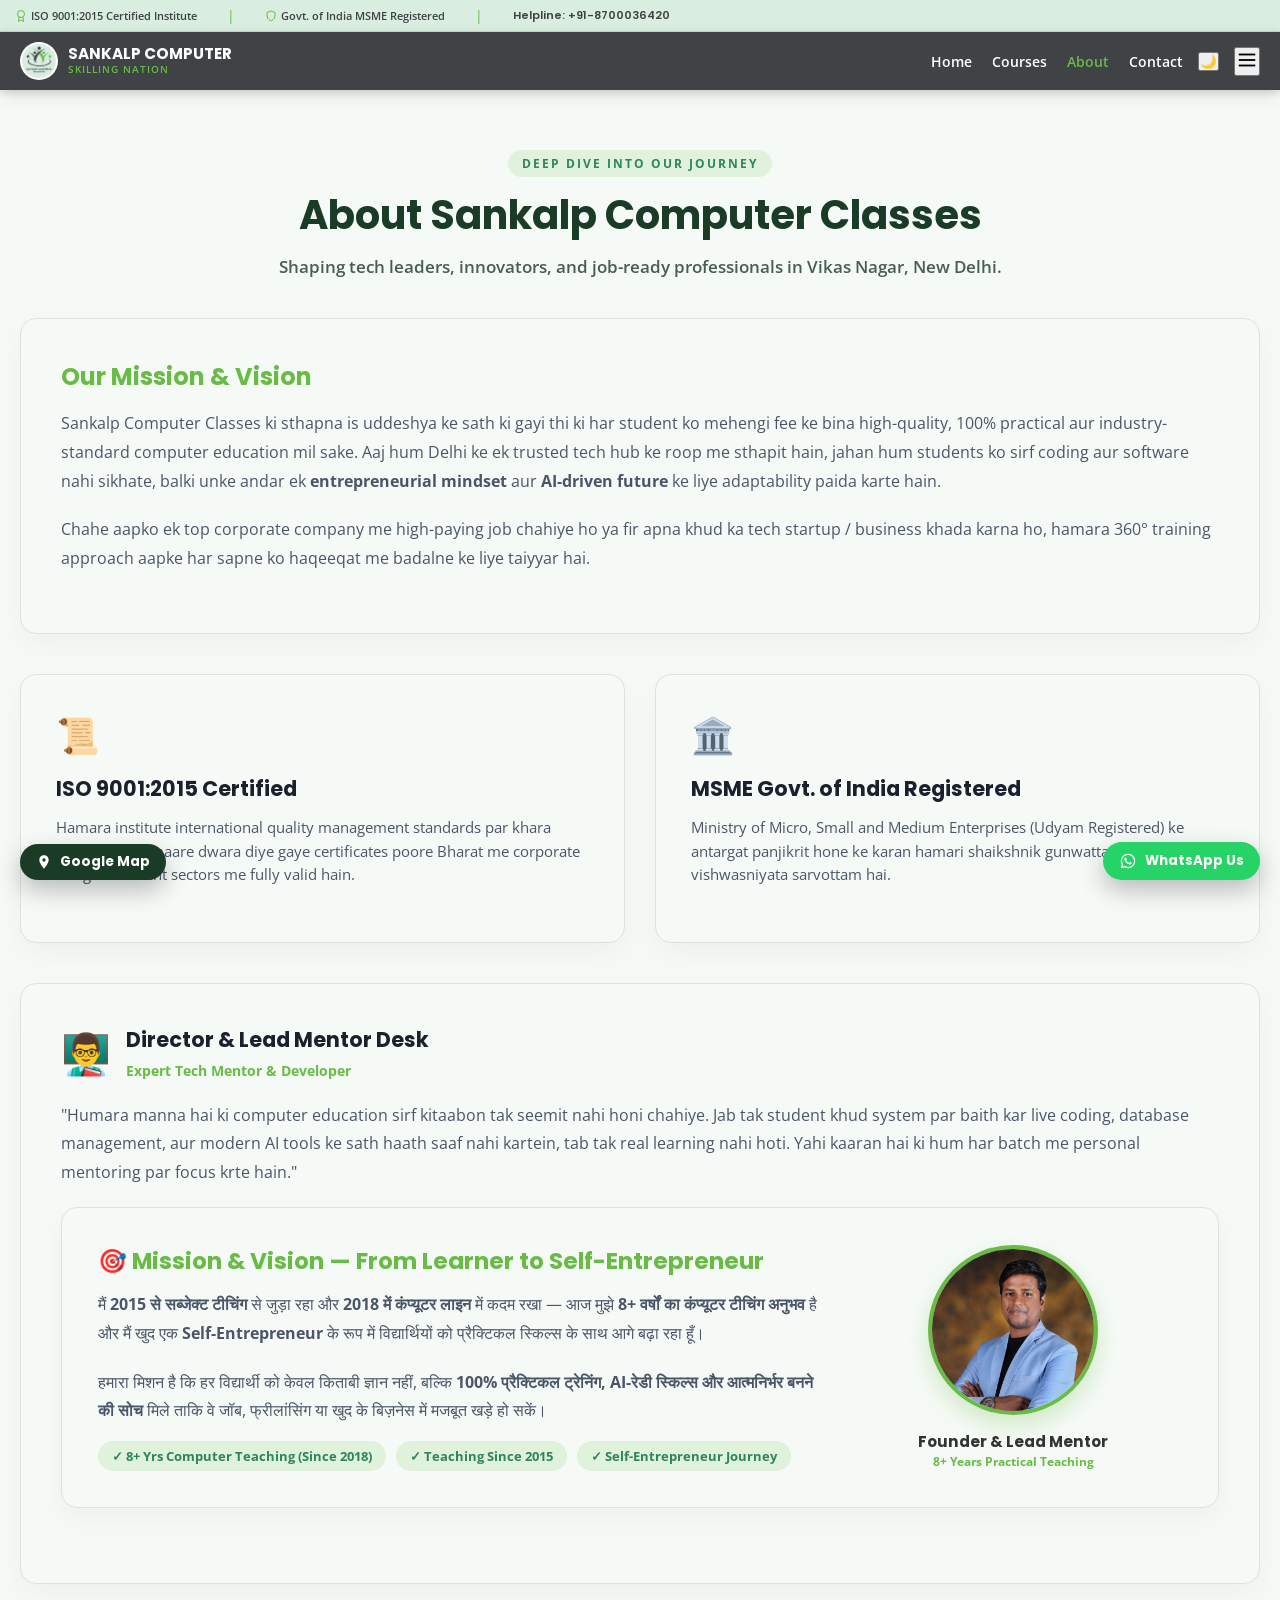
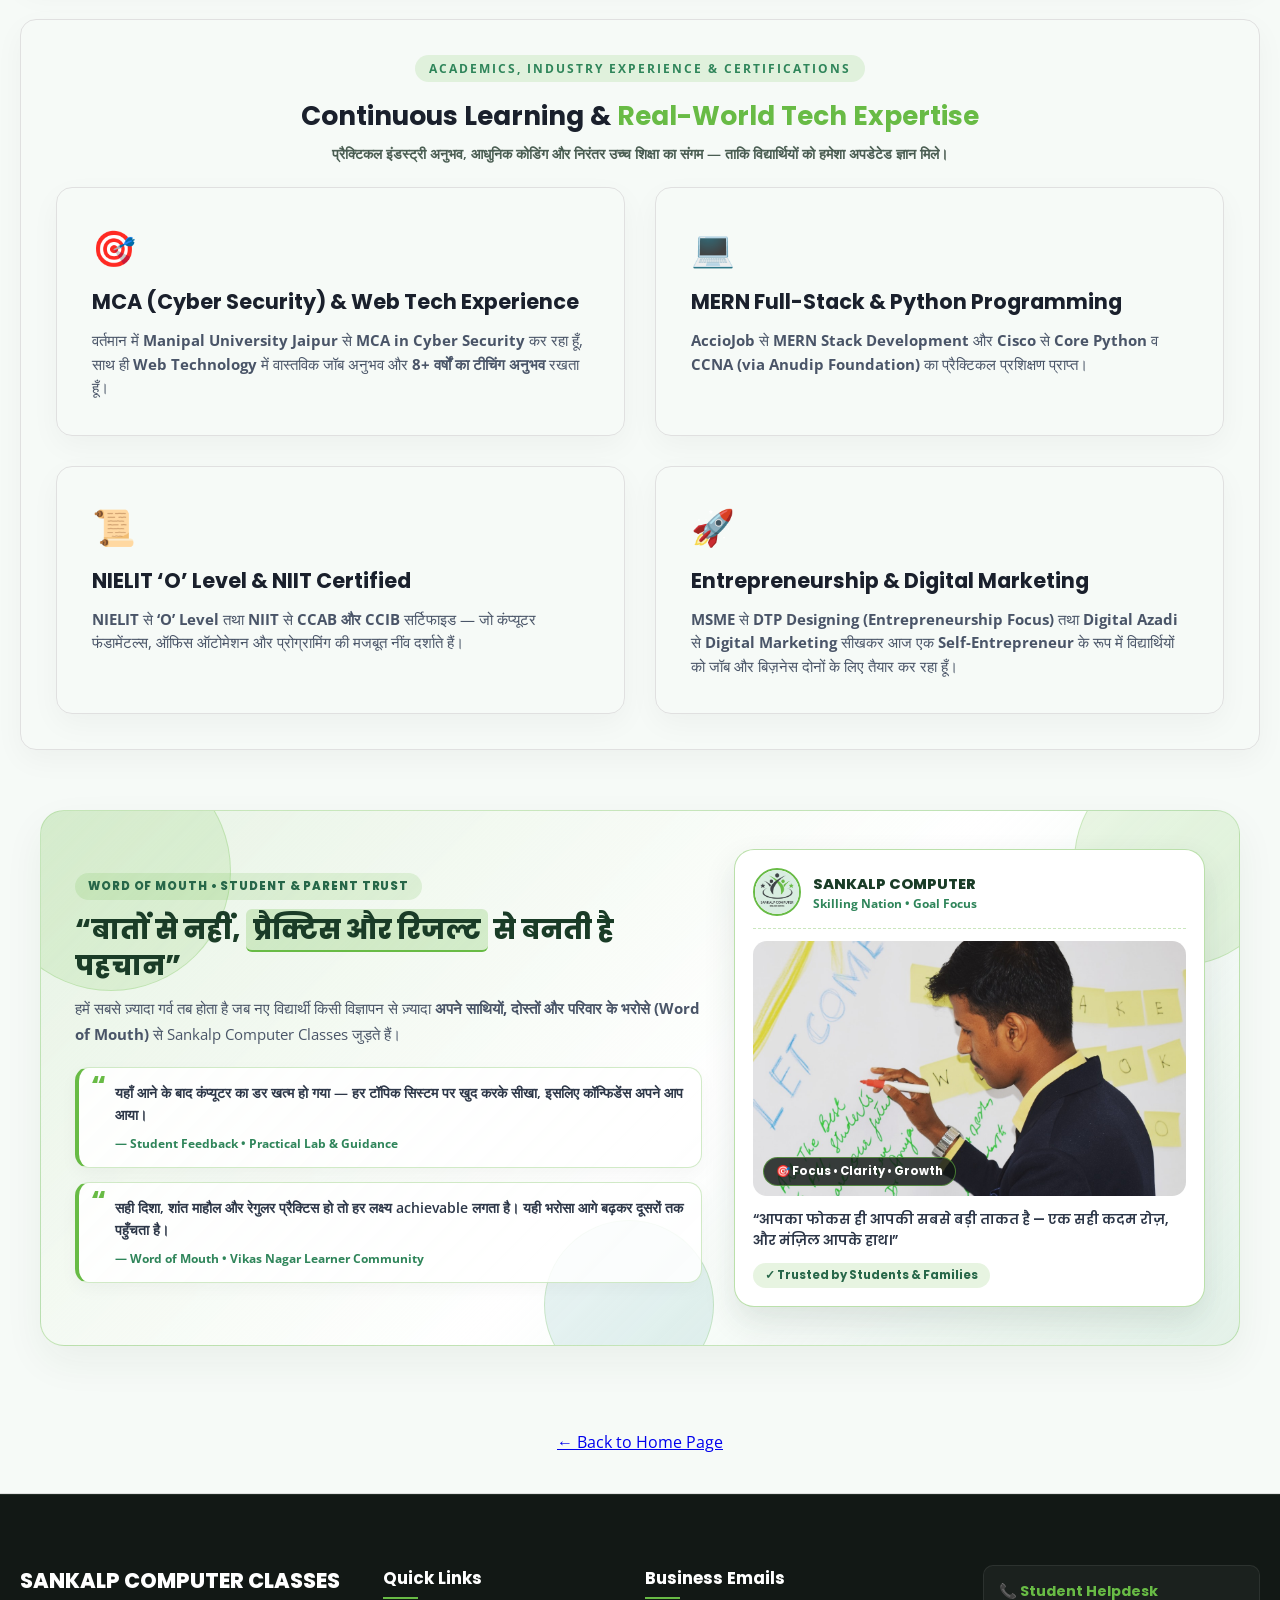
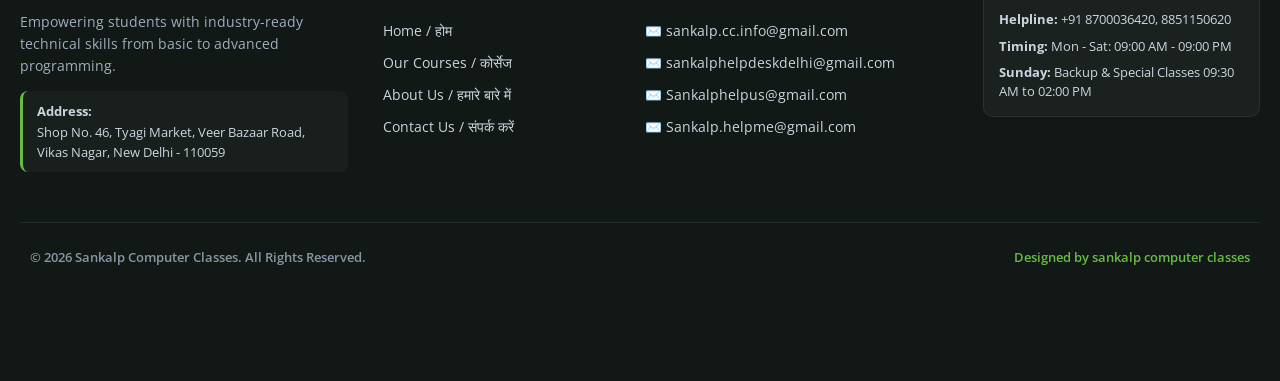
==== about.html @ 3c390a81 "Update Sankalp Computer Classes website with fixed corner buttons and section transitions" ====
<!DOCTYPE html>
<html lang="en">

<head>
    <meta charset="UTF-8">
    <meta name="viewport" content="width=device-width, initial-scale=1.0">
    <title>About Us - Sankalp Computer Classes | Skilling Nation</title>
    <!-- Google Fonts -->
    <link
        href="https://fonts.googleapis.com/css2?family=Open+Sans:wght@400;600&family=Poppins:wght@600;700&display=swap"
        rel="stylesheet">
    <!-- Institute Logo Favicon -->
    <link rel="icon" type="image/jpeg" href="./Assets/SANKALP COMPUTER LOGO.jpg">
    <!-- Main Stylesheet -->
    <link rel="stylesheet" href="style.css">
</head>

<body>

    <!-- ========================================================================== -->
    <!-- DYNAMIC THEME BACKGROUND ANIMATION CONTAINER -->
    <!-- ========================================================================== -->
    <div class="bg-animation-container">
        <div class="bg-glow-shape shape-1"></div>
        <div class="bg-glow-shape shape-2"></div>
        <div class="bg-glow-shape shape-3"></div>
    </div>
    <!-- ========================================================================== -->

    <!-- Topmost anchor for smooth scrolling -->
    <span id="home" style="position: absolute; top: 0; left: 0;"></span>

    <!-- ========================================================================== -->
    <!-- LOCKED STICKY HEADER CONTAINER -->
    <!-- ========================================================================== -->
    <div class="site-sticky-wrapper">
        <header class="header-sticky-container">
            <!-- Trust Bar -->
            <div class="trust-bar">
                <div class="trust-container">
                    <div class="marquee-wrapper">
                        <div class="marquee-content">
                            <span class="badge">
                                <svg width="12" height="12" viewBox="0 0 24 24" fill="none" stroke="#68BB45"
                                    stroke-width="2">
                                    <circle cx="12" cy="8" r="7"></circle>
                                    <polyline points="8.21 13.89 7 23 12 20 17 23 15.79 13.88"></polyline>
                                </svg>
                                ISO 9001:2015 Certified Institute
                            </span>
                            <span class="divider">|</span>
                            <span class="badge">
                                <svg width="12" height="12" viewBox="0 0 24 24" fill="none" stroke="#68BB45"
                                    stroke-width="2">
                                    <path d="M12 22s8-4 8-10V5l-8-3-8 3v7c0 6 8 10 8 10z"></path>
                                </svg>
                                Govt. of India MSME Registered
                            </span>
                            <span class="divider">|</span>
                            <span class="trust-contact">Helpline: +91-8700036420</span>
                        </div>
                    </div>
                </div>
            </div>
        </header>

        <!-- Main Professional Header -->
        <header class="premium-header">
            <div class="header-container">
                <!-- Brand Logo & Title -->
                <div class="brand-section">
                    <a href="index.html#home" class="brand-link"
                        style="display: flex; align-items: center; gap: 10px; text-decoration: none;">
                        <img src="./Assets/SANKALP COMPUTER LOGO.jpg" alt="Logo" class="brand-logo">
                        <div class="brand-titles">
                            <h1 class="brand-name">SANKALP COMPUTER</h1>
                            <span class="brand-tagline">Skilling Nation</span>
                        </div>
                    </a>
                </div>

                <!-- Navigation Menu -->
                <nav class="nav-section">
                    <div class="nav-links-container" id="navLinks">
                        <a href="index.html#home" class="nav-link">Home</a>
                        <a href="courses.html" class="nav-link">Courses</a>
                        <a href="about.html" class="nav-link" style="color: #68BB45;">About</a>
                        <a href="index.html#contact" class="nav-link">Contact</a>
                    </div>

                    <!-- Theme Toggle -->
                    <button id="themeToggle" class="theme-btn" title="Toggle Theme">
                        <span id="themeIcon">🌙</span>
                    </button>

                    <!-- Mobile Menu Button -->
                    <button id="mobileMenuBtn" class="mobile-btn" aria-label="Menu">
                        <svg width="22" height="22" viewBox="0 0 24 24" fill="none" stroke="currentColor"
                            stroke-width="2">
                            <line x1="3" y1="12" x2="21" y2="12"></line>
                            <line x1="3" y1="6" x2="21" y2="6"></line>
                            <line x1="3" y1="18" x2="21" y2="18"></line>
                        </svg>
                    </button>
                </nav>
            </div>
        </header>
    </div>
    <!-- ========================================================================== -->

    <!-- ========================================================================== -->
    <!-- DETAILED ABOUT US HERO / BANNER SECTION -->
    <!-- ========================================================================== -->
    <section class="about-section" style="padding: 60px 20px 40px 20px;">
        <div class="about-container">
            <div class="section-header" style="text-align: center; margin-bottom: 40px;">
                <span class="section-tag">DEEP DIVE INTO OUR JOURNEY</span>
                <h1 class="section-title" style="font-size: 2.5rem;">About Sankalp Computer Classes</h1>
                <p class="section-subtitle">Shaping tech leaders, innovators, and job-ready professionals in Vikas
                    Nagar, New Delhi.</p>
            </div>

            <!-- Detailed Story Grid -->
            <div class="about-grid" style="grid-template-columns: 1fr; gap: 30px; margin-bottom: 40px;">
                <div class="about-card" style="padding: 40px;">
                    <h3 class="about-card-title" style="font-size: 1.5rem; color: #68BB45; margin-bottom: 15px;">Our
                        Mission & Vision</h3>
                    <p class="about-card-desc" style="font-size: 1rem; line-height: 1.8;">
                        Sankalp Computer Classes ki sthapna is uddeshya ke sath ki gayi thi ki har student ko mehengi
                        fee ke bina high-quality, 100% practical aur industry-standard computer education mil sake. Aaj
                        hum Delhi ke ek trusted tech hub ke roop me sthapit hain, jahan hum students ko sirf coding aur
                        software nahi sikhate, balki unke andar ek <strong>entrepreneurial mindset</strong> aur
                        <strong>AI-driven future</strong> ke liye adaptability paida karte hain.
                    </p>
                    <p class="about-card-desc" style="font-size: 1rem; line-height: 1.8; margin-top: 15px;">
                        Chahe aapko ek top corporate company me high-paying job chahiye ho ya fir apna khud ka tech
                        startup / business khada karna ho, hamara 360° training approach aapke har sapne ko haqeeqat me
                        badalne ke liye taiyyar hai.
                    </p>
                </div>
            </div>

            <!-- Certifications & Approvals Highlight -->
            <div class="about-grid">
                <div class="about-card">
                    <div class="about-icon-box">📜</div>
                    <h3 class="about-card-title">ISO 9001:2015 Certified</h3>
                    <p class="about-card-desc">
                        Hamara institute international quality management standards par khara utarta hai. Humaare dwara
                        diye gaye certificates poore Bharat me corporate aur government sectors me fully valid
                        hain.
                    </p>
                </div>

                <div class="about-card">
                    <div class="about-icon-box">🏛️</div>
                    <h3 class="about-card-title">MSME Govt. of India Registered</h3>
                    <p class="about-card-desc">
                        Ministry of Micro, Small and Medium Enterprises (Udyam Registered) ke antargat panjikrit hone ke
                        karan hamari shaikshnik gunwatta aur vishwasniyata sarvottam hai.
                    </p>
                </div>
            </div>

            <!-- Detailed Mentor Section -->
            <div class="about-card" style="margin-top: 40px; padding: 40px;">
                <div style="display: flex; align-items: center; gap: 15px; margin-bottom: 20px;">
                    <div class="about-icon-box" style="margin: 0; font-size: 2.5rem;">👨‍🏫</div>
                    <div>
                        <h3 class="about-card-title" style="margin-bottom: 4px;">Director & Lead Mentor Desk</h3>
                        <span style="font-size: 0.85rem; color: #68BB45; font-weight: 700;">Expert Tech Mentor &
                            Developer</span>
                    </div>
                </div>
                <p class="about-card-desc" style="font-size: 1rem; line-height: 1.8;">
                    "Humara manna hai ki computer education sirf kitaabon tak seemit nahi honi chahiye. Jab tak student
                    khud system par baith kar live coding, database management, aur modern AI tools ke sath haath saaf
                    nahi kartein, tab tak real learning nahi hoti. Yahi kaaran hai ki hum har batch me personal mentoring
                    par focus krte hain."
                </p>

                <!-- ========================================================================== -->
                <!-- MISSION & VISION WITH DIRECTOR PROFILE + 8+ YRS TEACHING HIGHLIGHTS        -->
                <!-- ========================================================================== -->
                <div class="about-grid" style="grid-template-columns: 1fr; gap: 28px; margin-bottom: 35px;">
                    <div class="about-card" style="padding: 36px;">
                        <div
                            style="display: flex; align-items: center; justify-content: space-between; gap: 24px; flex-wrap: wrap;">

                            <!-- Left Side: Mission, Vision & Teaching Journey (2015 / 2018 / 8+ Yrs) -->
                            <div style="flex: 1.5; min-width: 280px;">
                                <h3 class="about-card-title"
                                    style="font-size: 1.45rem; color: #68BB45; margin-bottom: 12px;">
                                    🎯 Mission &amp; Vision — From Learner to Self-Entrepreneur
                                </h3>
                                <p class="about-card-desc" style="font-size: 1rem; line-height: 1.8;">
                                    मैं <strong>2015 से सब्जेक्ट टीचिंग</strong> से जुड़ा रहा और <strong>2018 में
                                        कंप्यूटर लाइन</strong> में कदम रखा — आज मुझे <strong>8+ वर्षों का कंप्यूटर
                                        टीचिंग अनुभव</strong> है और मैं खुद एक <strong>Self-Entrepreneur</strong> के रूप
                                    में विद्यार्थियों को प्रैक्टिकल स्किल्स के साथ आगे बढ़ा रहा हूँ।
                                </p>
                                <p class="about-card-desc"
                                    style="font-size: 1rem; line-height: 1.8; margin-bottom: 16px;">
                                    हमारा मिशन है कि हर विद्यार्थी को केवल किताबी ज्ञान नहीं, बल्कि <strong>100%
                                        प्रैक्टिकल ट्रेनिंग, AI-रेडी स्किल्स और आत्मनिर्भर बनने की सोच</strong> मिले
                                    ताकि वे जॉब, फ्रीलांसिंग या खुद के बिज़नेस में मजबूत खड़े हो सकें।
                                </p>

                                <div class="cert-badges-row">
                                    <span class="highlight-badge">✓ 8+ Yrs Computer Teaching (Since 2018)</span>
                                    <span class="highlight-badge">✓ Teaching Since 2015</span>
                                    <span class="highlight-badge">✓ Self-Entrepreneur Journey</span>
                                </div>
                            </div>

                            <!-- Right Side: DirectorProfile.jpg Circular Card -->
                            <div style="flex: 0.7; min-width: 210px; text-align: center;">
                                <img src="./Assets/DirectorProfile.jpg" alt="Director & Lead Mentor"
                                    style="width: 170px; height: 170px; border-radius: 50%; object-fit: cover; object-position: top center; border: 4px solid #68BB45; box-shadow: 0 10px 24px rgba(104, 187, 69, 0.28);">
                                <div
                                    style="margin-top: 10px; font-family: 'Poppins', sans-serif; font-weight: 700; font-size: 0.95rem;">
                                    Founder &amp; Lead Mentor
                                </div>
                                <div style="font-size: 0.78rem; color: #68BB45; font-weight: 700;">
                                    8+ Years Practical Teaching
                                </div>
                            </div>

                        </div>
                    </div>
                </div>
            </div>

            <!-- ========================================================================== -->
            <!-- MENTOR ACADEMIC, INDUSTRY & CERTIFICATIONS SECTION (about.html)            -->
            <!-- ========================================================================== -->
            <div class="about-gallery-box" style="margin-top: 35px; margin-bottom: 35px;">
                <div style="text-align: center; margin-bottom: 24px;">
                    <span class="section-tag">ACADEMICS, INDUSTRY EXPERIENCE &amp; CERTIFICATIONS</span>
                    <h2 class="gallery-title" style="font-size: 1.65rem; margin-top: 6px; margin-bottom: 8px;">
                        Continuous Learning &amp; <span style="color: #68BB45;">Real-World Tech Expertise</span>
                    </h2>
                    <p class="section-subtitle" style="font-size: 0.9rem; max-width: 780px; margin: 0 auto;">
                        प्रैक्टिकल इंडस्ट्री अनुभव, आधुनिक कोडिंग और निरंतर उच्च शिक्षा का संगम — ताकि विद्यार्थियों को
                        हमेशा अपडेटेड ज्ञान मिले।
                    </p>
                </div>

                <div class="about-grid" style="margin-bottom: 0;">

                    <!-- Card 1: Higher Education & Industry Job Experience -->
                    <div class="about-card">
                        <div class="about-icon-box">🎯</div>
                        <h3 class="about-card-title">MCA (Cyber Security) &amp; Web Tech Experience</h3>
                        <p class="about-card-desc" style="margin-bottom: 0;">
                            वर्तमान में <strong>Manipal University Jaipur</strong> से <strong>MCA in Cyber
                                Security</strong> कर रहा हूँ, साथ ही <strong>Web Technology</strong> में वास्तविक जॉब
                            अनुभव और <strong>8+ वर्षों का टीचिंग अनुभव</strong> रखता हूँ।
                        </p>
                    </div>

                    <!-- Card 2: Full-Stack MERN & Programming -->
                    <div class="about-card">
                        <div class="about-icon-box">💻</div>
                        <h3 class="about-card-title">MERN Full-Stack &amp; Python Programming</h3>
                        <p class="about-card-desc" style="margin-bottom: 0;">
                            <strong>AccioJob</strong> से <strong>MERN Stack Development</strong> और
                            <strong>Cisco</strong> से <strong>Core Python</strong> व <strong>CCNA (via Anudip
                                Foundation)</strong> का प्रैक्टिकल प्रशिक्षण प्राप्त।
                        </p>
                    </div>

                    <!-- Card 3: Core IT & National Certifications -->
                    <div class="about-card">
                        <div class="about-icon-box">📜</div>
                        <h3 class="about-card-title">NIELIT ‘O’ Level &amp; NIIT Certified</h3>
                        <p class="about-card-desc" style="margin-bottom: 0;">
                            <strong>NIELIT</strong> से <strong>‘O’ Level</strong> तथा <strong>NIIT</strong> से
                            <strong>CCAB और CCIB</strong> सर्टिफाइड — जो कंप्यूटर फंडामेंटल्स, ऑफिस ऑटोमेशन और
                            प्रोग्रामिंग की मजबूत नींव दर्शाते हैं।
                        </p>
                    </div>

                    <!-- Card 4: Entrepreneurship & Digital Growth -->
                    <div class="about-card">
                        <div class="about-icon-box">🚀</div>
                        <h3 class="about-card-title">Entrepreneurship &amp; Digital Marketing</h3>
                        <p class="about-card-desc" style="margin-bottom: 0;">
                            <strong>MSME</strong> से <strong>DTP Designing (Entrepreneurship Focus)</strong> तथा
                            <strong>Digital Azadi</strong> से <strong>Digital Marketing</strong> सीखकर आज एक
                            <strong>Self-Entrepreneur</strong> के रूप में विद्यार्थियों को जॉब और बिज़नेस दोनों के लिए
                            तैयार कर रहा हूँ।
                        </p>
                    </div>

                </div>
            </div>

            <!-- ========================================================================== -->
            <!-- WORD OF MOUTH + GOAL FOCUS IMAGE + LOGO CARD WITH TRANSPARENT CIRCLE BG    -->
            <!-- Position: Director & Lead Mentor Desk ke neeche aur Events ke upar         -->
            <!-- ========================================================================== -->
            <section class="wom-spotlight-section" id="word-of-mouth">
                <div class="wom-container">

                    <!-- Main Card Wrapper jiske piche transparent circle shapes animate honge -->
                    <div class="wom-banner-card">

                        <!-- Piche chalne wali transparent circle shapes ki animation layer (Contact form jaisa effect) -->
                        <div class="wom-bg-circles" aria-hidden="true">
                            <span class="wom-circle wom-circle-1"></span>
                            <span class="wom-circle wom-circle-2"></span>
                            <span class="wom-circle wom-circle-3"></span>
                        </div>

                        <!-- Left Column: Word of Mouth & Trust Messages -->
                        <div class="wom-left-content">
                            <span class="wom-kicker">WORD OF MOUTH • STUDENT &amp; PARENT TRUST</span>
                            <h2 class="wom-heading">
                                “बातों से नहीं, <mark class="wom-marker">प्रैक्टिस और रिजल्ट</mark> से बनती है पहचान”
                            </h2>
                            <p class="wom-lead-text">
                                हमें सबसे ज़्यादा गर्व तब होता है जब नए विद्यार्थी किसी विज्ञापन से ज़्यादा <strong>अपने
                                    साथियों, दोस्तों और परिवार के भरोसे (Word of Mouth)</strong> से Sankalp Computer
                                Classes जुड़ते हैं।
                            </p>

                            <!-- Word of Mouth Quotes / Highlights -->
                            <div class="wom-quotes-stack">
                                <div class="wom-quote-item">
                                    <span class="wom-quote-mark">“</span>
                                    <p>
                                        यहाँ आने के बाद कंप्यूटर का डर खत्म हो गया — हर टॉपिक सिस्टम पर खुद करके सीखा,
                                        इसलिए कॉन्फिडेंस अपने आप आया।
                                    </p>
                                    <small>— Student Feedback • Practical Lab &amp; Guidance</small>
                                </div>

                                <div class="wom-quote-item">
                                    <span class="wom-quote-mark">“</span>
                                    <p>
                                        सही दिशा, शांत माहौल और रेगुलर प्रैक्टिस हो तो हर लक्ष्य achievable लगता है। यही
                                        भरोसा आगे बढ़कर दूसरों तक पहुँचता है।
                                    </p>
                                    <small>— Word of Mouth • Vikas Nagar Learner Community</small>
                                </div>
                            </div>
                        </div>

                        <!-- Right Column: Goal Focus_2.jpg + SANKALP COMPUTER LOGO.jpg Card -->
                        <div class="wom-right-card-col">
                            <div class="wom-visual-card">

                                <!-- Top Strip: Institute Logo + Brand Tag -->
                                <div class="wom-card-header">
                                    <img src="./Assets/SANKALP COMPUTER LOGO.jpg" alt="Sankalp Computer Logo"
                                        class="wom-card-logo">
                                    <div class="wom-card-brand-info">
                                        <strong>SANKALP COMPUTER</strong>
                                        <span>Skilling Nation • Goal Focus</span>
                                    </div>
                                </div>

                                <!-- Main Feature Image: Goal Focus_2.jpg -->
                                <div class="wom-photo-frame">
                                    <img src="./Assets/GoalFocus.jpg" alt="Goal Focus & Student Motivation"
                                        class="wom-main-photo">
                                    <div class="wom-photo-badge">🎯 Focus • Clarity • Growth</div>
                                </div>

                                <!-- Bottom Motivational Caption inside Right Card -->
                                <div class="wom-card-footer-note">
                                    <p class="wom-motive-line">
                                        “आपका फोकस ही आपकी सबसे बड़ी ताकत है — एक सही कदम रोज़, और मंज़िल आपके हाथ।”
                                    </p>
                                    <span class="wom-trust-pill">✓ Trusted by Students &amp; Families</span>
                                </div>

                            </div>
                        </div>

                    </div>
                </div>
            </section>
            <!-- ========================================================================== -->
            <!-- WORD OF MOUTH + GOAL FOCUS IMAGE + LOGO CARD SECTION END                  -->
            <!-- ========================================================================== -->

            <!-- Back to Home Button -->
            <div style="text-align: center; margin-top: 50px;">
                <a href="index.html" class="about-details-btn">
                    <span>← Back to Home Page</span>
                </a>
            </div>

        </div>
    </section>

    
    <!-- ========================================================================== -->

    <!-- ========================================================================== -->
    <!-- PROFESSIONAL FOOTER SECTION -->
    <!-- ========================================================================== -->
    <footer class="footer-section">
        <div class="footer-container">
            <div class="footer-grid">
                <div class="footer-col">
                    <h3 class="footer-logo">Sankalp Computer Classes</h3>
                    <p class="footer-about">Empowering students with industry-ready technical skills from basic to
                        advanced programming.</p>
                    <div class="footer-address-box">
                        <strong>Address:</strong><br>
                        Shop No. 46, Tyagi Market, Veer Bazaar Road, Vikas Nagar, New Delhi - 110059
                    </div>
                </div>

                <div class="footer-col">
                    <h4 class="footer-heading">Quick Links</h4>
                    <ul class="footer-links">
                        <li><a href="index.html#home">Home / होम</a></li>
                        <li><a href="courses.html" target="_blank">Our Courses / कोर्सेज</a></li>
                        <li><a href="about.html">About Us / हमारे बारे में</a></li>
                        <li><a href="index.html#contact">Contact Us / संपर्क करें</a></li>
                    </ul>
                </div>

                <div class="footer-col">
                    <h4 class="footer-heading">Business Emails</h4>
                    <ul class="footer-emails-list">
                        <li><a href="mailto:sankalp.cc.info@gmail.com">✉️ sankalp.cc.info@gmail.com</a></li>
                        <li><a href="mailto:sankalphelpdeskdelhi@gmail.com">✉️ sankalphelpdeskdelhi@gmail.com</a></li>
                        <li><a href="mailto:Sankalphelpus@gmail.com">✉️ Sankalphelpus@gmail.com</a></li>
                        <li><a href="mailto:Sankalp.helpme@gmail.com">✉️ Sankalp.helpme@gmail.com</a></li>
                       
                    </ul>
                </div>

                <div class="footer-col">
                    <div class="helpdesk-card">
                        <p class="helpdesk-title">📞 Student Helpdesk</p>
                        <p class="footer-contact-info"><strong>Helpline:</strong> +91 8700036420, 8851150620</p>
                        <p class="footer-contact-info"><strong>Timing:</strong> Mon - Sat: 09:00 AM - 09:00 PM</p>
                        <p class="footer-contact-info"><strong>Sunday:</strong> Backup & Special Classes 09:30 AM to 02:00 PM</p>
                    </div>
                </div>
            </div>

            <div class="footer-bottom-bar">
                <p>&copy; 2026 Sankalp Computer Classes. All Rights Reserved.</p>
                <p class="footer-dev-credit">Designed by sankalp computer classes</p>
            </div>
        </div>
    </footer>
        <!-- PROFESSIONAL FOOTER SECTION ENDS -->

<!-- Bottom-Left Google Map Button -->
<a href="https://maps.app.goo.gl/1RxVM5eTQw51VXBi8" target="_blank" rel="noopener noreferrer"
    class="corner-float-btn corner-map-btn" title="View Center on Google Maps">
    <span class="corner-btn-icon" aria-hidden="true">
        <svg width="16" height="16" viewBox="0 0 24 24" fill="currentColor">
            <path d="M12 2C8.13 2 5 5.13 5 9c0 5.25 7 13 7 13s7-7.75 7-13c0-3.87-3.13-7-7-7zm0 9.5A2.5 2.5 0 1 1 12 6.5a2.5 2.5 0 0 1 0 5z"/>
        </svg>
    </span>
    <span class="corner-btn-label">Google Map</span>
</a>

<!-- Bottom-Right WhatsApp Connect Button -->
<a href="https://wa.me/918700036420?text=Namaste%20Sankalp%20Computer%20Classes!%20Mujhe%20computer%20courses%20aur%20admission%20ke%20baare%20mein%20jaankari%20chahiye."
    target="_blank" rel="noopener noreferrer"
    class="corner-float-btn corner-wa-btn" title="Chat with Sankalp Computer Classes on WhatsApp">
    <span class="corner-btn-icon" aria-hidden="true">
        <svg width="18" height="18" viewBox="0 0 32 32" fill="currentColor">
            <path d="M16.04 3.2c-7.07 0-12.8 5.73-12.8 12.8 0 2.26.59 4.46 1.71 6.4L3.2 28.8l6.58-1.72a12.74 12.74 0 0 0 6.26 1.63h.01c7.06 0 12.79-5.73 12.79-12.8 0-3.42-1.33-6.64-3.75-9.06A12.72 12.72 0 0 0 16.04 3.2zm0 23.36h-.01a10.6 10.6 0 0 1-5.4-1.48l-.39-.23-3.9 1.02 1.04-3.8-.25-.4a10.62 10.62 0 0 1-1.63-5.67c0-5.86 4.77-10.63 10.64-10.63 2.84 0 5.51 1.11 7.51 3.12a10.56 10.56 0 0 1 3.12 7.52c0 5.86-4.77 10.63-10.63 10.63zm5.83-7.96c-.32-.16-1.89-.93-2.18-1.04-.29-.11-.5-.16-.72.16-.21.32-.82 1.04-1.01 1.25-.19.21-.37.24-.69.08-.32-.16-1.35-.5-2.57-1.58-.95-.85-1.59-1.9-1.78-2.22-.19-.32-.02-.49.14-.65.14-.14.32-.37.48-.56.16-.19.21-.32.32-.53.11-.21.05-.4-.03-.56-.08-.16-.72-1.73-.98-2.37-.26-.62-.52-.54-.72-.55h-.61c-.21 0-.56.08-.85.4-.29.32-1.12 1.09-1.12 2.66s1.15 3.09 1.31 3.3c.16.21 2.26 3.45 5.47 4.84.76.33 1.36.53 1.82.68.77.24 1.47.21 2.02.13.62-.09 1.89-.77 2.16-1.52.27-.75.27-1.39.19-1.52-.08-.13-.29-.21-.61-.37z"/>
        </svg>
    </span>
    <span class="corner-btn-label">WhatsApp Us</span>
</a>


    <script src="script.js"></script>
</body>

</html>
---- style.css ----
html {
  scroll-behavior: smooth; /* Yeh line ensure karti hai ki saare internal links smooth slide/scroll ho */
}
* {
  margin: 0;
  padding: 0;
  box-sizing: border-box;
}

:root {
  --bg-main: #f6faf7;
  --header-bg: #3f4346;
  --text-primary: #333333;
  --border-color: #e0e0e0;
}

.dark-mode {
  --bg-main: #121212;
  --header-bg: #1a1a1a;
  --text-primary: #e0e0e0;
  --border-color: #333333;
}

body {
  font-family: "Open Sans", sans-serif;
  background-color: var(--bg-main);
  color: var(--text-primary);
}

/* ==========================================================================
   STICKY / LOCKED HEADERS STYLING
   ========================================================================== */
.site-sticky-wrapper {
  position: sticky;
  top: 0;
  left: 0;
  width: 100%;
  z-index: 1000; /* Taki yeh baaki content aur background shapes ke upar rahe */
  box-shadow: 0 4px 20px rgba(0, 0, 0, 0.1);
}

/* Trust Bar Styles */
.trust-bar {
  background-color: #daede1;
  width: 100%;
  border-bottom: 1px solid #c2dfc9;
  overflow: hidden; /* Bahar jaane wale text ko chupane ke liye */
  white-space: nowrap;
}

.trust-container {
  max-width: 1400px;
  margin: 0 auto;
  padding: 6px 15px;
}

.marquee-wrapper {
  width: 100%;
  overflow: hidden;
  display: flex;
}

.marquee-content {
  display: flex;
  align-items: center;
  gap: 30px;
  width: max-content;
  animation: scrollText 20s linear infinite; /* 20s speed hai, ise kam/jyada kar sakte hain */
}

/* Mouse hover karne par animation ruk jayegi taaki padhne me asani ho */
.marquee-content:hover {
  animation-play-state: paused;
}

.badge {
  display: inline-flex;
  align-items: center;
  gap: 6px;
  font-size: 0.75rem;
  color: #3f4346;
  font-weight: 600;
}

.divider {
  color: #68bb45;
  font-size: 0.85rem;
}

.trust-contact {
  font-family: "Poppins", sans-serif;
  font-size: 0.75rem;
  color: #3f4346;
  font-weight: 600;
}

/* Keyframes for Continuous Scrolling */
@keyframes scrollText {
  0% {
    transform: translateX(0);
  }
  100% {
    transform: translateX(-50%);
  }
}

/* Mobile responsive ke liye speed aur font thoda adjust karna */
@media (max-width: 768px) {
  .trust-container {
    padding: 4px 10px;
  }
  .badge,
  .trust-contact {
    font-size: 0.7rem;
  }
  .marquee-content {
    animation: scrollText 15s linear infinite; /* Mobile par thoda tez ya slow set kar sakte hain */
  }
}

.trust-badges {
  display: flex;
  align-items: center;
  gap: 10px;
}
.badge {
  display: flex;
  align-items: center;
  gap: 4px;
  font-size: 0.7rem;
  color: #3f4346;
  font-weight: 600;
  white-space: nowrap;
}
.divider {
  color: #68bb45;
}
.trust-contact {
  font-family: "Poppins", sans-serif;
  font-size: 0.7rem;
  color: #3f4346;
  font-weight: 600;
  white-space: nowrap;
}

/* Main Header */
.premium-header {
  background-color: var(--header-bg);
  width: 100%;
  box-shadow: 0 2px 8px rgba(0, 0, 0, 0.15);
  position: relative;
}

.header-container {
  max-width: 1400px;
  margin: 0 auto;
  display: flex;
  align-items: center;
  justify-content: space-between;
  padding: 10px 20px;
  gap: 15px;
}

/* Brand Section */
.brand-section {
  display: flex;
  align-items: center;
  gap: 10px;
  flex-shrink: 0;
}
.brand-logo {
  height: 38px;
  width: 38px;
  border-radius: 50%;
  background: #fff;
  padding: 2px;
}
.brand-titles {
  display: flex;
  flex-direction: column;
}
.brand-name {
  font-family: "Poppins", sans-serif;
  font-size: 0.95rem;
  color: #ffffff;
  font-weight: 700;
  line-height: 1.1;
}
.brand-tagline {
  font-size: 0.65rem;
  color: #68bb45;
  font-weight: 600;
  letter-spacing: 1px;
  text-transform: uppercase;
}

/* Search Section */
.search-section {
  flex: 1;
  max-width: 500px;
  display: flex;
  justify-content: center;
}
.search-box {
  display: flex;
  width: 100%;
  height: 38px;
  border-radius: 4px;
  overflow: hidden;
  background: #fff;
}
.search-filter {
  background: #f3f3f3;
  border: none;
  border-right: 1px solid #ddd;
  padding: 0 8px;
  font-size: 0.8rem;
  outline: none;
  cursor: pointer;
}
.search-input {
  flex: 1;
  border: none;
  padding: 0 10px;
  font-size: 0.85rem;
  outline: none;
  color: #333;
}
.search-btn {
  background: #68bb45;
  border: none;
  width: 40px;
  display: flex;
  align-items: center;
  justify-content: center;
  color: white;
  cursor: pointer;
}
.search-btn:hover {
  background: #569a37;
}

/* Navigation Section */
/* 
.nav-section {
    display: flex;
    align-items: center;
    gap: 15px;
    flex-shrink: 0;
}
.nav-links-container { display: flex; gap: 20px; align-items: center; }
.nav-link { color: #FFFFFF; text-decoration: none; font-size: 0.9rem; font-weight: 600; transition: color 0.2s; }
.nav-link:hover { color: #68BB45; }

.theme-btn {
    background: transparent; border: 1px solid #FFFFFF; color: #FFFFFF;
    font-size: 0.9rem; cursor: pointer; padding: 5px 8px; border-radius: 50%;
    display: flex; align-items: center; justify-content: center; transition: 0.2s;
}
.theme-btn:hover { background: #68BB45; border-color: #68BB45; }

.mobile-btn {
    display: none; background: none; border: none; color: #FFFFFF; cursor: pointer; padding: 4px;
} */

/* Navigation Section */
.nav-section {
  display: flex;
  align-items: center;
  gap: 15px;
  flex-shrink: 0;
}

.nav-links-container {
  display: flex;
  gap: 20px;
  align-items: center;
}

.nav-link {
  color: #ffffff;
  text-decoration: none;
  font-size: 0.9rem;
  font-weight: 600;
  transition: color 0.2s;
}

.nav-link:hover {
  color: #68bb45;
}

/* ==========================================================================
   RESPONSIVE DESIGN (W3Schools Fluid Layout Pattern)
   ========================================================================== */
@media (max-width: 900px) {
  /* Tablet & Mobile par Search bar ko sabse niche ya alag row me lane ke liye layout ko wrap karenge */
  .header-container {
    flex-wrap: wrap;
    padding: 8px 12px;
    gap: 8px;
  }

  .brand-section {
    flex: 1;
    min-width: 0;
  }

  .brand-name {
    font-size: 0.85rem;
    white-space: nowrap;
    overflow: hidden;
    text-overflow: ellipsis;
  }

  /* Search section ko next full row me shift karna */
  .search-section {
    order: 3;
    flex: 0 0 100%;
    max-width: 100%;
    margin-top: 2px;
  }

  .nav-section {
    order: 2;
  }

  /* Desktop links hide, Mobile Hamburger show */
  .nav-links-container {
    display: none;
    position: absolute;
    top: 100%;
    left: 0;
    width: 100%;
    background-color: var(--header-bg);
    flex-direction: column;
    padding: 5px 0;
    box-shadow: 0 6px 12px rgba(0, 0, 0, 0.2);
    border-top: 1px solid var(--border-color);
    z-index: 1000;
  }
  .nav-links-container.active {
    display: flex;
  }
  .nav-link {
    padding: 12px 20px;
    width: 100%;
    border-bottom: 1px solid rgba(255, 255, 255, 0.05);
  }

  .mobile-btn {
    display: flex;
    align-items: center;
    justify-content: center;
  }

  /* Trust bar compact for mobile */
  .trust-container {
    flex-direction: column;
    gap: 2px;
    padding: 3px 10px;
    text-align: center;
  }
  .trust-badges {
    justify-content: center;
    flex-wrap: wrap;
    gap: 6px;
  }
  .divider {
    display: none;
  }
}

@media (max-width: 320px) {
  /* Bahut hi choti screens (jaise 264px - 320px) ke liye extreme safety */
  .brand-titles {
    display: none; /* Agar screen bilkul hi choti ho toh sirf logo dikhega taaki kuch na phate */
  }
  .search-box {
    height: 34px;
  }
}

/* ==========================================================================
   ENHANCED HERO SLIDER STYLING (With Smooth Ken Burns Zoom & Animations)
   ========================================================================== */
/* ========================================================================== */
/* HERO SLIDER SECTION STYLING (Blue Tint Background & Highlighted Text) */
/* ========================================================================== */

/* Main wrapper container for the hero slider */
.hero-slider {
  position: relative;
  width: 100%;
  height: 550px;
  overflow: hidden; /* Hides slides that move outside the visible frame */
  background-color: #0f172a; /* Deep rich base tone */
}

/* Flex track holding all slides horizontally side-by-side without gaps */
.slider-track {
  display: flex;
  width: 100%;
  height: 100%;
  /* Smooth right-to-left sliding transition effect */
  transition: transform 0.65s cubic-bezier(0.25, 1, 0.5, 1);
}

/* Individual slide styling */
.slide {
  flex: 0 0 100%; /* Forces each slide to occupy exactly 100% width with zero gaps */
  width: 100%;
  height: 100%;
  min-width: 100%;
  position: relative;
  display: flex;
  align-items: center;
}

/* Background image styling for each slide */
.slide-bg {
  position: absolute;
  top: 0;
  left: 0;
  width: 100%;
  height: 100%;
  background-size: cover;
  background-position: center;
}

/* ========================================================================== */
/* PROFESSIONAL BLUE TINT OVERLAY (Adds a rich blue corporate tone to images) */
/* ========================================================================== */
.vignette-overlay {
  position: absolute;
  top: 0;
  left: 0;
  width: 100%;
  height: 100%;
  /* Deep blue professional gradient mixed with dark shade for supreme text contrast */
  background: linear-gradient(
    135deg,
    rgba(15, 23, 42, 0.92) 0%,
    rgba(26, 54, 93, 0.75) 50%,
    rgba(0, 0, 0, 0.6) 100%
  );
  z-index: 1;
}

/* Content container inside each slide */
.slide-content {
  position: relative;
  z-index: 3;
  max-width: 850px;
  padding: 0 50px;
  color: #ffffff;
}

/* Top highlight badge on slides (Glowing green style) */
.slide-badge {
  display: inline-block;
  background-color: #68bb45;
  color: #ffffff;
  font-size: 0.85rem;
  font-weight: 700;
  padding: 7px 16px;
  border-radius: 20px;
  margin-bottom: 18px;
  text-transform: uppercase;
  box-shadow: 0 4px 15px rgba(104, 187, 69, 0.4); /* Soft green glow */
}

/* Slide heading typography (High contrast, bold and glowing shadow) */
.slide-content h2 {
  font-family: "Poppins", sans-serif;
  font-size: 2.8rem;
  font-weight: 700;
  margin-bottom: 15px;
  line-height: 1.2;
  color: #ffffff;
  text-shadow: 0 2px 10px rgba(0, 0, 0, 0.6); /* Text highlight shadow */
}

/* Slide descriptive text (Brightened for ultimate readability) */
.slide-content p {
  font-size: 1.15rem;
  margin-bottom: 30px;
  color: #f1f5f9; /* Pure light tone for clarity */
  line-height: 1.6;
  text-shadow: 0 1px 5px rgba(0, 0, 0, 0.5);
}

/* Action button inside slide (Highlighted with shadow) */
.slide-btn {
  display: inline-block;
  background-color: #68bb45;
  color: #ffffff;
  text-decoration: none;
  font-weight: 700;
  padding: 14px 30px;
  border-radius: 30px;
  box-shadow: 0 6px 20px rgba(104, 187, 69, 0.4);
  transition:
    background-color 0.3s ease,
    transform 0.2s ease,
    box-shadow 0.3s ease;
}

.slide-btn:hover {
  background-color: #569a37;
  transform: translateY(-2px);
  box-shadow: 0 8px 25px rgba(104, 187, 69, 0.6);
}

/* Navigation Arrow Buttons (Previous / Next) */
.slider-btn {
  position: absolute;
  top: 50%;
  transform: translateY(-50%);
  background: rgba(15, 23, 42, 0.7);
  color: #ffffff;
  border: 1px solid rgba(255, 255, 255, 0.2);
  font-size: 1.2rem;
  padding: 12px 16px;
  cursor: pointer;
  z-index: 10;
  border-radius: 50%;
  transition:
    background 0.3s ease,
    border-color 0.3s ease;
}

.slider-btn:hover {
  background: #68bb45;
  border-color: #68bb45;
}

.prev-btn {
  left: 20px;
}
.next-btn {
  right: 20px;
}

/* Bottom Indicator Dots Container */
.slider-dots {
  position: absolute;
  bottom: 20px;
  left: 50%;
  transform: translateX(-50%);
  display: flex;
  gap: 8px;
  z-index: 10;
}

/* Individual indicator dot styling */
.dot {
  width: 10px;
  height: 10px;
  background: rgba(255, 255, 255, 0.5);
  border-radius: 50%;
  cursor: pointer;
  transition:
    background 0.3s ease,
    transform 0.3s ease;
}

/* Active indicator dot highlight */
.dot.active {
  background: #68bb45;
  transform: scale(1.3);
}

/* Responsive adjustments for mobile devices */
@media (max-width: 768px) {
  .hero-slider {
    height: 450px;
  }
  .slide-content h2 {
    font-size: 2rem;
  }
  .slide-content {
    padding: 0 20px;
  }
}

/* ==========================================================================
   COURSES SECTION WITH IMAGE ZOOM EFFECT STYLING
   ========================================================================== */
.courses-section {
  width: 100%;
  padding: 70px 20px;
  background-color: var(--bg-main);
  position: relative;
}

.courses-container {
  max-width: 1400px;
  margin: 0 auto;
}

/* Section Header */
.section-header {
  text-align: center;
  margin-bottom: 45px;
}

.section-tag {
  display: inline-block;
  background-color: rgba(104, 187, 69, 0.15);
  color: #2f855a;
  font-size: 0.75rem;
  font-weight: 700;
  text-transform: uppercase;
  letter-spacing: 2px;
  padding: 5px 14px;
  border-radius: 20px;
  margin-bottom: 10px;
}

.dark-mode .section-tag {
  background-color: rgba(104, 187, 69, 0.25);
  color: #68bb45;
}

.section-title {
  font-family: "Poppins", sans-serif;
  font-size: 2.3rem;
  font-weight: 700;
  color: #1a3c27;
  margin-bottom: 10px;
}

.dark-mode .section-title {
  color: #ffffff;
}

.section-subtitle {
  font-family: "Open Sans", sans-serif;
  font-size: 1.05rem;
  color: #4a5d52;
  font-weight: 600;
}

.dark-mode .section-subtitle {
  color: #a0aec0;
}

/* Courses Grid */
.courses-grid {
  display: grid;
  grid-template-columns: repeat(4, 1fr);
  gap: 25px;
}

/* Elite Course Card */
.course-card {
  background-color: #ffffff;
  border-radius: 16px;
  box-shadow: 0 10px 30px rgba(0, 0, 0, 0.05);
  display: flex;
  flex-direction: column;
  justify-content: space-between;
  position: relative;
  overflow: hidden;
  border: 1px solid #e2e8f0;
  transition: all 0.4s cubic-bezier(0.165, 0.84, 0.44, 1);
}

.dark-mode .course-card {
  background-color: var(--box-bg);
  border-color: var(--border-color);
}

.course-card:hover {
  transform: translateY(-8px);
  box-shadow: 0 20px 40px rgba(104, 187, 69, 0.15);
  border-color: #68bb45;
}

/* Image Wrapper & Smooth Zoom-In / Zoom-Out Effect */
.card-img-wrapper {
  position: relative;
  width: 100%;
  height: 180px;
  overflow: hidden;
}

.card-img {
  width: 100%;
  height: 100%;
  object-fit: cover;
  transition: transform 0.6s cubic-bezier(0.25, 1, 0.5, 1);
}

/* Jab card par hover hoga, image smooth zoom hogi */
.course-card:hover .card-img {
  transform: scale(1.1);
}

/* Badges */
.popular-badge {
  position: absolute;
  top: 15px;
  right: 15px;
  background: linear-gradient(135deg, #f56565, #e53e3e);
  color: #ffffff;
  font-size: 0.65rem;
  font-weight: 700;
  padding: 4px 12px;
  border-radius: 20px;
  letter-spacing: 0.5px;
  box-shadow: 0 4px 10px rgba(229, 62, 62, 0.3);
  z-index: 2;
}

.popular-badge.trending {
  background: linear-gradient(135deg, #ed8936, #dd6b20);
  box-shadow: 0 4px 10px rgba(221, 107, 32, 0.3);
}

/* Card Content Area */
.course-content {
  padding: 20px 24px 15px 24px;
}

.course-top-info {
  display: flex;
  justify-content: space-between;
  align-items: center;
  margin-bottom: 10px;
}

.course-category {
  font-size: 0.75rem;
  font-weight: 600;
  color: #718096;
  text-transform: uppercase;
  letter-spacing: 0.5px;
}

.dark-mode .course-category {
  color: #a0aec0;
}

.course-rating {
  font-size: 0.8rem;
  color: #2d3748;
  background: #f7fafc;
  padding: 3px 8px;
  border-radius: 6px;
  border: 1px solid #edf2f7;
}

.dark-mode .course-rating {
  background: #2d3748;
  color: #e2e8f0;
  border-color: #4a5568;
}

.stars {
  color: #ecc94b;
}

.course-name {
  font-family: "Poppins", sans-serif;
  font-size: 1.15rem;
  font-weight: 700;
  color: #1a202c;
  margin-bottom: 8px;
}

.dark-mode .course-name {
  color: #ffffff;
}

.course-desc {
  font-size: 0.84rem;
  line-height: 1.5;
  color: #4a5568;
  margin-bottom: 14px;
}

.dark-mode .course-desc {
  color: #cbd5e0;
}

/* Tech Tags */
.tech-tags {
  display: flex;
  flex-wrap: wrap;
  gap: 6px;
  margin-bottom: 16px;
}

.tag {
  background-color: rgba(104, 187, 69, 0.1);
  color: #2f855a;
  font-size: 0.72rem;
  font-weight: 600;
  padding: 3px 10px;
  border-radius: 6px;
}

.dark-mode .tag {
  background-color: rgba(104, 187, 69, 0.2);
  color: #68bb45;
}

/* Course Metadata */
.course-meta {
  border-top: 1px solid #edf2f7;
  padding-top: 12px;
  display: flex;
  flex-direction: column;
  gap: 6px;
}

.dark-mode .course-meta {
  border-top-color: #333333;
}

.meta-item {
  display: flex;
  align-items: center;
  gap: 8px;
  font-size: 0.78rem;
  font-weight: 600;
  color: #4a5568;
}

.dark-mode .meta-item {
  color: #cbd5e0;
}

.meta-item svg {
  color: #68bb45;
  flex-shrink: 0;
}

/* Card Footer & Enroll Button */
.card-footer {
  padding: 0 24px 22px 24px;
}

.enroll-btn {
  display: flex;
  align-items: center;
  justify-content: center;
  gap: 8px;
  width: 100%;
  background-color: #1a3c27;
  color: #ffffff;
  text-decoration: none;
  font-family: "Poppins", sans-serif;
  font-size: 0.82rem;
  font-weight: 700;
  padding: 12px 0;
  border-radius: 8px;
  letter-spacing: 0.5px;
  transition: all 0.3s ease;
}

.dark-mode .enroll-btn {
  background-color: #68bb45;
  color: #1a1a1a;
}

.enroll-btn svg {
  transition: transform 0.3s ease;
}

.enroll-btn:hover {
  background-color: #569a37;
  color: #ffffff;
  box-shadow: 0 6px 20px rgba(104, 187, 69, 0.4);
}

.enroll-btn:hover svg {
  transform: translateX(4px);
}

/* ==========================================================================
   RESPONSIVE DESIGN
   ========================================================================== */
@media (max-width: 1200px) {
  .courses-grid {
    grid-template-columns: repeat(2, 1fr);
  }
}

@media (max-width: 768px) {
  .courses-section {
    padding: 45px 15px;
  }
  .section-title {
    font-size: 1.8rem;
  }
  .courses-grid {
    grid-template-columns: 1fr;
    gap: 20px;
  }
}

/* ==========================================================================
   WHY CHOOSE US SECTION STYLING (Modern & Polished)
   ========================================================================== */
.why-choose-section {
  width: 100%;
  padding: 80px 20px;
  background-color: var(
    --bg-main
  ); /* Website ke clean main theme background ke sath match karega */
  border-top: 1px solid var(--border-color);
  border-bottom: 1px solid var(--border-color);
  position: relative;
}

.why-container {
  max-width: 1400px;
  margin: 0 auto;
}

/* Section Header */
.why-choose-section .section-header {
  text-align: center;
  margin-bottom: 50px;
}

.why-choose-section .section-tag {
  display: inline-block;
  background-color: rgba(104, 187, 69, 0.15);
  color: #2f855a;
  font-size: 0.75rem;
  font-weight: 700;
  text-transform: uppercase;
  letter-spacing: 2px;
  padding: 5px 14px;
  border-radius: 20px;
  margin-bottom: 10px;
}

.dark-mode .why-choose-section .section-tag {
  background-color: rgba(104, 187, 69, 0.25);
  color: #68bb45;
}

.why-choose-section .section-title {
  font-family: "Poppins", sans-serif;
  font-size: 2.3rem;
  font-weight: 800;
  text-transform: uppercase;
  letter-spacing: 0.5px;
  color: #1a3c27; /* Clean solid professional color instead of messy gradient */
  margin-bottom: 10px;
}

.dark-mode .why-choose-section .section-title {
  color: #ffffff;
}

.why-choose-section .section-subtitle {
  font-family: "Open Sans", sans-serif;
  font-size: 1.05rem;
  color: #4a5d52;
  font-weight: 600;
}

.dark-mode .why-choose-section .section-subtitle {
  color: #cbd5e0;
}

/* Why Choose Grid (4 columns) */
.why-grid {
  display: grid;
  grid-template-columns: repeat(4, 1fr);
  gap: 25px;
}

/* Polished Modern Feature Card */
.why-card {
  background-color: var(--box-bg);
  border: 1px solid var(--border-color);
  border-radius: 16px;
  padding: 35px 25px;
  text-align: center;
  position: relative;
  overflow: hidden;
  box-shadow: 0 10px 30px rgba(0, 0, 0, 0.04);
  transition: all 0.4s cubic-bezier(0.165, 0.84, 0.44, 1);
}

.dark-mode .why-card {
  background-color: var(--box-bg);
  border-color: var(--border-color);
}

/* 3D Lift & Shadow on Hover */
.why-card:hover {
  transform: translateY(-8px);
  border-color: #68bb45;
  box-shadow: 0 20px 40px rgba(104, 187, 69, 0.15);
}

/* Smooth Accent Line on Hover */
.why-card::after {
  content: "";
  position: absolute;
  bottom: 0;
  left: 0;
  width: 0%;
  height: 4px;
  background-color: #68bb45;
  transition: width 0.4s ease;
}

.why-card:hover::after {
  width: 100%;
}

/* Icon Box Styling */
.why-icon-box {
  width: 65px;
  height: 65px;
  margin: 0 auto 20px auto;
  background-color: rgba(104, 187, 69, 0.12);
  color: #68bb45;
  border-radius: 50%;
  display: flex;
  align-items: center;
  justify-content: center;
  transition: all 0.3s ease;
}

.why-card:hover .why-icon-box {
  background-color: #68bb45;
  color: #ffffff;
  transform: scale(1.1);
}

/* Card Typography */
.why-card-title {
  font-family: "Poppins", sans-serif;
  font-size: 1.15rem;
  font-weight: 700;
  color: #1a202c;
  margin-bottom: 10px;
  transition: color 0.3s ease;
}

.dark-mode .why-card-title {
  color: #ffffff;
}

.why-card:hover .why-card-title {
  color: #68bb45;
}

.why-card-desc {
  font-family: "Open Sans", sans-serif;
  font-size: 0.85rem;
  line-height: 1.6;
  color: #4a5568;
}

.dark-mode .why-card-desc {
  color: #a0aec0;
}

/* ==========================================================================
   RESPONSIVE DESIGN
   ========================================================================== */
@media (max-width: 1200px) {
  .why-grid {
    grid-template-columns: repeat(2, 1fr);
  }
}

@media (max-width: 768px) {
  .why-choose-section {
    padding: 50px 15px;
  }
  .why-choose-section .section-title {
    font-size: 1.8rem;
  }
  .why-grid {
    grid-template-columns: 1fr;
    gap: 20px;
  }
  .why-card {
    padding: 28px 20px;
  }
}

/* ==========================================================================
   WHY CHOOSE US SECTION STYLING (Updated with Header Flex & 6 Cards Grid)
   ========================================================================== */
.why-choose-section {
  width: 100%;
  padding: 80px 20px;
  background-color: var(--bg-main);
  border-top: 1px solid var(--border-color);
  border-bottom: 1px solid var(--border-color);
  position: relative;
}

.why-container {
  max-width: 1400px;
  margin: 0 auto;
}

/* Header Flex Layout (Title left me aur Visit/Enquiry button right me) */
.section-header-flex {
  display: flex;
  justify-content: space-between;
  align-items: center;
  margin-bottom: 45px;
  flex-wrap: wrap;
  gap: 20px;
}

.section-tag {
  display: inline-block;
  background-color: rgba(104, 187, 69, 0.15);
  color: #2f855a;
  font-size: 0.75rem;
  font-weight: 700;
  text-transform: uppercase;
  letter-spacing: 2px;
  padding: 5px 14px;
  border-radius: 20px;
  margin-bottom: 8px;
}

.dark-mode .section-tag {
  background-color: rgba(104, 187, 69, 0.25);
  color: #68bb45;
}

.why-choose-section .section-title {
  font-family: "Poppins", sans-serif;
  font-size: 2.3rem;
  font-weight: 800;
  text-transform: uppercase;
  letter-spacing: 0.5px;
  color: #1a3c27;
  margin-bottom: 6px;
}

.dark-mode .why-choose-section .section-title {
  color: #ffffff;
}

.why-choose-section .section-subtitle {
  font-family: "Open Sans", sans-serif;
  font-size: 1.05rem;
  color: #4a5d52;
  font-weight: 600;
}

.dark-mode .why-choose-section .section-subtitle {
  color: #cbd5e0;
}

/* Center Visit / Enquiry Button Styling */
.visit-center-btn {
  display: inline-flex;
  align-items: center;
  gap: 8px;
  background-color: #68bb45;
  color: #ffffff;
  text-decoration: none;
  font-family: "Poppins", sans-serif;
  font-size: 0.88rem;
  font-weight: 700;
  padding: 12px 22px;
  border-radius: 30px;
  box-shadow: 0 4px 15px rgba(104, 187, 69, 0.3);
  transition: all 0.3s ease;
  white-space: nowrap;
}

.visit-center-btn:hover {
  background-color: #569a37;
  transform: translateY(-2px);
  box-shadow: 0 6px 20px rgba(104, 187, 69, 0.5);
}

/* Why Choose Grid (3 columns per row for 6 cards) */
.why-grid {
  display: grid;
  grid-template-columns: repeat(3, 1fr);
  gap: 25px;
}

/* Polished Modern Feature Card */
.why-card {
  background-color: var(--box-bg);
  border: 1px solid var(--border-color);
  border-radius: 16px;
  padding: 32px 24px;
  text-align: center;
  position: relative;
  overflow: hidden;
  box-shadow: 0 10px 30px rgba(0, 0, 0, 0.04);
  transition: all 0.4s cubic-bezier(0.165, 0.84, 0.44, 1);
}

.why-card:hover {
  transform: translateY(-8px);
  border-color: #68bb45;
  box-shadow: 0 20px 40px rgba(104, 187, 69, 0.15);
}

.why-card::after {
  content: "";
  position: absolute;
  bottom: 0;
  left: 0;
  width: 0%;
  height: 4px;
  background-color: #68bb45;
  transition: width 0.4s ease;
}

.why-card:hover::after {
  width: 100%;
}

/* Icon Box */
.why-icon-box {
  width: 60px;
  height: 60px;
  margin: 0 auto 18px auto;
  background-color: rgba(104, 187, 69, 0.12);
  color: #68bb45;
  border-radius: 50%;
  display: flex;
  align-items: center;
  justify-content: center;
  transition: all 0.3s ease;
}

.why-card:hover .why-icon-box {
  background-color: #68bb45;
  color: #ffffff;
  transform: scale(1.1);
}

/* Typography */
.why-card-title {
  font-family: "Poppins", sans-serif;
  font-size: 1.1rem;
  font-weight: 700;
  color: #1a202c;
  margin-bottom: 8px;
  transition: color 0.3s ease;
}

.dark-mode .why-card-title {
  color: #ffffff;
}

.why-card:hover .why-card-title {
  color: #68bb45;
}

.why-card-desc {
  font-family: "Open Sans", sans-serif;
  font-size: 0.83rem;
  line-height: 1.5;
  color: #4a5568;
}

.dark-mode .why-card-desc {
  color: #a0aec0;
}

/* ==========================================================================
   RESPONSIVE DESIGN
   ========================================================================== */
@media (max-width: 1024px) {
  .why-grid {
    grid-template-columns: repeat(2, 1fr); /* Tablet par 2 columns */
  }
}

@media (max-width: 768px) {
  .why-choose-section {
    padding: 45px 15px;
  }
  .section-header-flex {
    flex-direction: column;
    align-items: flex-start;
  }
  .why-choose-section .section-title {
    font-size: 1.8rem;
  }
  .why-grid {
    grid-template-columns: 1fr; /* Mobile par single column */
    gap: 20px;
  }
  .why-card {
    padding: 24px 20px;
  }
}

/* ==========================================================================
   WHY CHOOSE US SECTION STYLING (Distinct Background for Depth)
   ========================================================================== */
.why-choose-section {
  width: 100%;
  padding: 80px 20px;
  /* Light mode me ek halka sa professional contrasting background shade diya hai taaki courses section se alag dikhe */
  background-color: #edf4ee;
  border-top: 1px solid #d2e3d5;
  border-bottom: 1px solid #d2e3d5;
  position: relative;
  transition:
    background-color 0.3s,
    border-color 0.3s;
}

/* Dark mode ke liye background aur borders */
.dark-mode .why-choose-section {
  background-color: #161a18;
  border-top: 1px solid #222c24;
  border-bottom: 1px solid #222c24;
}

.why-container {
  max-width: 1400px;
  margin: 0 auto;
}

/* ========================================================================== */
/* ABOUT US & MENTOR PROFILE SECTION STYLING START */
/* ========================================================================== */
.about-section {
  width: 100%;
  padding: 80px 20px;
  background-color: var(--bg-main);
  border-bottom: 1px solid var(--border-color);
}

.about-container {
  max-width: 1350px;
  margin: 0 auto;
}

/* Two Column Grid Layout */
.about-grid {
  display: grid;
  grid-template-columns: 1fr 1fr;
  gap: 30px;
  margin-bottom: 40px;
}

/* Individual Card Styling */
.about-card {
  background-color: var(--box-bg);
  border: 1px solid var(--border-color);
  border-radius: 16px;
  padding: 35px;
  box-shadow: 0 10px 30px rgba(0, 0, 0, 0.04);
  transition:
    transform 0.3s ease,
    border-color 0.3s ease;
}

.about-card:hover {
  transform: translateY(-5px);
  border-color: #68bb45;
}

.about-icon-box {
  font-size: 2.2rem;
  margin-bottom: 15px;
}

.about-card-title {
  font-family: "Poppins", sans-serif;
  font-size: 1.3rem;
  font-weight: 700;
  color: #1a202c;
  margin-bottom: 12px;
}

.dark-mode .about-card-title {
  color: #ffffff;
}

.about-card-desc {
  font-family: "Open Sans", sans-serif;
  font-size: 0.92rem;
  line-height: 1.6;
  color: #4a5568;
  margin-bottom: 20px;
}

.dark-mode .about-card-desc {
  color: #cbd5e0;
}

/* Certification Badges Row */
.cert-badges-row {
  display: flex;
  flex-wrap: wrap;
  gap: 10px;
}

.highlight-badge {
  background-color: rgba(104, 187, 69, 0.15);
  color: #2f855a;
  font-size: 0.8rem;
  font-weight: 700;
  padding: 6px 14px;
  border-radius: 20px;
}

.dark-mode .highlight-badge {
  background-color: rgba(104, 187, 69, 0.25);
  color: #68bb45;
}

/* Mentor Points List */
.mentor-points {
  list-style: none;
  padding: 0;
  margin: 0;
  display: flex;
  flex-direction: column;
  gap: 10px;
  font-size: 0.88rem;
  color: #4a5568;
}

.dark-mode .mentor-points {
  color: #cbd5e0;
}

/* Gallery & Moments Box */
.about-gallery-box {
  background-color: var(--box-bg);
  border: 1px solid var(--border-color);
  border-radius: 16px;
  padding: 35px;
  box-shadow: 0 10px 30px rgba(0, 0, 0, 0.04);
}

.gallery-title {
  font-family: "Poppins", sans-serif;
  font-size: 1.2rem;
  font-weight: 700;
  color: #1a202c;
  margin-bottom: 20px;
  text-align: center;
}

.dark-mode .gallery-title {
  color: #ffffff;
}

.gallery-grid {
  display: grid;
  grid-template-columns: repeat(3, 1fr);
  gap: 20px;
}

.gallery-item {
  position: relative;
  border-radius: 10px;
  overflow: hidden;
  height: 200px;
  box-shadow: 0 4px 15px rgba(0, 0, 0, 0.1);
}

.gallery-img {
  width: 100%;
  height: 100%;
  object-fit: cover;
  transition: transform 0.4s ease;
}

.gallery-item:hover .gallery-img {
  transform: scale(1.08);
}

.gallery-caption {
  position: absolute;
  bottom: 0;
  left: 0;
  width: 100%;
  background: rgba(0, 0, 0, 0.75);
  color: #ffffff;
  font-size: 0.75rem;
  font-weight: 600;
  padding: 8px 10px;
  text-align: center;
}

/* Responsive Adjustments for Mobile & Tablets */
@media (max-width: 900px) {
  .about-grid {
    grid-template-columns: 1fr;
  }
  .gallery-grid {
    grid-template-columns: 1fr;
  }
}
/* ========================================================================== */
/* ABOUT US & MENTOR PROFILE SECTION STYLING END */
/* ========================================================================== */

/* ==========================================================================
   COMPACT TESTIMONIALS SECTION STYLING
   ========================================================================== */
.testimonials-section {
  width: 100%;
  padding: 35px 0 40px 0; /* Height ko bilkul compact rakha gaya hai */
  background-color: #1e2421 !important;
  border-top: 1px solid #2d3732;
  border-bottom: 1px solid #2d3732;
  overflow: hidden;
}

.testimonials-container {
  max-width: 1400px;
  margin: 0 auto;
  padding: 0 20px;
}

.testimonials-section .section-title {
  font-family: "Poppins", sans-serif;
  font-size: 1.8rem;
  font-weight: 800;
  text-transform: uppercase;
  color: #ffffff !important;
  margin-bottom: 6px;
  text-align: center;
}

.google-rating-summary {
  display: flex;
  align-items: center;
  justify-content: center;
  gap: 8px;
  margin-bottom: 25px;
}

.rating-number {
  font-family: "Poppins", sans-serif;
  font-size: 1.2rem;
  font-weight: 700;
  color: #ffffff !important;
}

.summary-stars {
  color: #ecc94b;
  font-size: 1rem;
  letter-spacing: 2px;
}

.rating-count {
  font-size: 0.82rem;
  color: #cbd5e0 !important;
  font-weight: 600;
}

/* Sliding Track Container */
.slider-track-container {
  width: 100%;
  overflow: hidden;
  position: relative;
  display: flex;
  margin-bottom: 25px;
}

/* Infinite Sliding Animation */
.testimonials-track {
  display: flex;
  gap: 25px;
  width: max-content;
  animation: slideLeft 28s linear infinite;
}

.slider-track-container:hover .testimonials-track {
  animation-play-state: paused;
}

@keyframes slideLeft {
  0% {
    transform: translateX(0);
  }
  100% {
    transform: translateX(-50%);
  } /* JS duplicate hone ki wajah se exact 50% par seamless loop banega */
}

/* Individual Review Card */
.testimonial-card {
  width: 330px;
  background-color: #272e2a !important;
  border: 1px solid #38423d;
  border-radius: 12px;
  padding: 18px 20px;
  box-shadow: 0 6px 20px rgba(0, 0, 0, 0.2);
  display: flex;
  flex-direction: column;
  justify-content: space-between;
  flex-shrink: 0;
  transition:
    transform 0.3s ease,
    border-color 0.3s ease;
}

.testimonial-card:hover {
  transform: translateY(-4px);
  border-color: #68bb45;
}

/* Reviewer Info */
.reviewer-info {
  display: flex;
  align-items: center;
  gap: 10px;
  margin-bottom: 8px;
}

.reviewer-img {
  width: 38px;
  height: 38px;
  border-radius: 50%;
  object-fit: cover;
  border: 2px solid #68bb45;
  flex-shrink: 0;
}

.reviewer-name {
  font-family: "Poppins", sans-serif;
  font-size: 0.95rem;
  font-weight: 700;
  color: #ffffff !important;
}

.reviewer-course {
  font-size: 0.72rem;
  color: #a0aec0 !important;
  font-weight: 600;
}

/* Stars */
.review-stars {
  color: #ecc94b;
  font-size: 0.9rem;
  letter-spacing: 1px;
  margin-bottom: 6px;
}

/* Review Text */
.review-text {
  font-family: "Open Sans", sans-serif;
  font-size: 0.78rem;
  line-height: 1.4;
  color: #e2e8f0 !important;
  margin-bottom: 10px;
}

/* Google Badge */
.google-badge {
  display: inline-block;
  font-size: 0.65rem;
  font-weight: 700;
  color: #68bb45;
  background: rgba(104, 187, 69, 0.2);
  padding: 2px 8px;
  border-radius: 20px;
  width: max-content;
}

/* Footer Google Map Button */
.testimonials-footer-btn {
  text-align: center;
}

.google-map-link-btn {
  display: inline-flex;
  align-items: center;
  gap: 8px;
  background-color: #68bb45;
  color: #ffffff;
  text-decoration: none;
  font-family: "Poppins", sans-serif;
  font-size: 0.82rem;
  font-weight: 700;
  padding: 10px 22px;
  border-radius: 30px;
  box-shadow: 0 4px 15px rgba(104, 187, 69, 0.3);
  transition: all 0.3s ease;
}

.google-map-link-btn:hover {
  background-color: #569a37;
  transform: translateY(-2px);
  box-shadow: 0 6px 20px rgba(104, 187, 69, 0.5);
}

/* ==========================================================================
   FAQ SECTION STYLING
   ========================================================================== */
.faq-section {
  width: 100%;
  padding: 70px 20px;
  background-color: var(--bg-main);
  border-top: 1px solid var(--border-color);
  border-bottom: 1px solid var(--border-color);
}

.faq-container {
  max-width: 900px;
  margin: 0 auto;
}

.faq-section .section-title {
  font-family: "Poppins", sans-serif;
  font-size: 2.2rem;
  font-weight: 800;
  text-transform: uppercase;
  color: #1a3c27;
  margin-bottom: 8px;
  text-align: center;
}

.dark-mode .faq-section .section-title {
  color: #ffffff;
}

.faq-section .section-subtitle {
  text-align: center;
  margin-bottom: 40px;
}

/* Accordion Layout */
.faq-accordion {
  display: flex;
  flex-direction: column;
  gap: 15px;
}

.faq-item {
  background-color: var(--box-bg);
  border: 1px solid var(--border-color);
  border-radius: 12px;
  overflow: hidden;
  transition: border-color 0.3s ease;
}

.faq-item.active {
  border-color: #68bb45;
}

/* Question Button */
.faq-question {
  width: 100%;
  background: none;
  border: none;
  padding: 20px 24px;
  display: flex;
  justify-content: space-between;
  align-items: center;
  font-family: "Poppins", sans-serif;
  font-size: 1.05rem;
  font-weight: 700;
  color: #1a202c;
  cursor: pointer;
  text-align: left;
  transition: color 0.3s ease;
}

.dark-mode .faq-question {
  color: #ffffff;
}

.faq-item.active .faq-question {
  color: #68bb45;
}

/* Arrow Icon Rotation */
.faq-icon {
  color: #68bb45;
  flex-shrink: 0;
  transition: transform 0.3s ease;
}

.faq-item.active .faq-icon {
  transform: rotate(180deg);
}

/* Answer Box (Collapsible) */
.faq-answer {
  max-height: 0;
  overflow: hidden;
  padding: 0 24px;
  transition:
    max-height 0.35s ease,
    padding 0.35s ease;
}

.faq-item.active .faq-answer {
  max-height: 200px;
  padding: 0 24px 20px 24px;
}

.faq-answer p {
  font-family: "Open Sans", sans-serif;
  font-size: 0.9rem;
  line-height: 1.6;
  color: #4a5568;
}

.dark-mode .faq-answer p {
  color: #cbd5e0;
}

/* ==========================================================================
   RESPONSIVE DESIGN
   ========================================================================== */
@media (max-width: 768px) {
  .faq-section {
    padding: 50px 15px;
  }
  .faq-section .section-title {
    font-size: 1.7rem;
  }
  .faq-question {
    padding: 16px 18px;
    font-size: 0.95rem;
  }
}

/* ==========================================================================
   ANIMATED CONTACT BANNER & PORTRAIT IMAGE STYLING
   ========================================================================== */
.contact-footer-section {
  width: 100%;
  padding: 70px 20px 30px 20px;
  background-color: var(--bg-main);
  border-top: 1px solid var(--border-color);
}

.contact-container {
  max-width: 1350px;
  margin: 0 auto;
}

/* Main Banner Box with Animated Background */
.contact-banner-card {
  position: relative;
  background: linear-gradient(
    135deg,
    rgba(104, 187, 69, 0.12) 0%,
    rgba(26, 60, 39, 0.08) 100%
  );
  border: 1px solid rgba(104, 187, 69, 0.3);
  border-radius: 24px;
  display: flex;
  justify-content: space-between;
  align-items: center;
  overflow: hidden;
  box-shadow: 0 15px 40px rgba(0, 0, 0, 0.06);
  margin-bottom: 30px;
}

.dark-mode .contact-banner-card {
  background: linear-gradient(
    135deg,
    rgba(22, 34, 27, 0.95) 0%,
    rgba(15, 24, 19, 0.95) 100%
  );
  border-color: rgba(104, 187, 69, 0.25);
}

/* Background Floating & Rotating Shapes Animation */
.bg-animation-shapes {
  position: absolute;
  top: 0;
  left: 0;
  width: 100%;
  height: 100%;
  overflow: hidden;
  pointer-events: none;
  z-index: 1;
}

.shape {
  position: absolute;
  border-radius: 50%;
  background: rgba(104, 187, 69, 0.15);
  animation: floatShape 12s infinite ease-in-out alternate;
}

.dark-mode .shape {
  background: rgba(104, 187, 69, 0.08);
}

.circle-1 {
  width: 250px;
  height: 250px;
  top: -50px;
  left: -50px;
  animation-duration: 15s;
}

.circle-2 {
  width: 180px;
  height: 180px;
  bottom: -40px;
  right: 30%;
  animation-duration: 10s;
  animation-delay: 2s;
}

.half-circle-1 {
  width: 300px;
  height: 300px;
  border-top-right-radius: 150px;
  border-bottom-right-radius: 150px;
  border-top-left-radius: 0;
  border-bottom-left-radius: 0;
  top: 20%;
  right: -100px;
  background: rgba(49, 151, 149, 0.1);
  animation: rotateShape 20s infinite linear;
}

.half-circle-2 {
  width: 200px;
  height: 200px;
  border-radius: 50% 50% 0 0;
  bottom: -60px;
  left: 40%;
  background: rgba(104, 187, 69, 0.12);
  animation: floatShape 14s infinite ease-in-out alternate;
}

@keyframes floatShape {
  0% {
    transform: translateY(0px) scale(1) rotate(0deg);
  }
  100% {
    transform: translateY(-25px) scale(1.08) rotate(10deg);
  }
}

@keyframes rotateShape {
  0% {
    transform: rotate(0deg);
  }
  100% {
    transform: rotate(360deg);
  }
}

/* Left Side Form Layout */
.contact-form-side {
  position: relative;
  z-index: 2;
  flex: 1.3;
  padding: 50px;
}

.contact-header-group {
  margin-bottom: 25px;
}

.contact-title {
  font-family: "Poppins", sans-serif;
  font-size: 2.4rem;
  font-weight: 800;
  color: #1a3c27;
  margin-bottom: 6px;
}

.dark-mode .contact-title {
  color: #ffffff;
}

.contact-subtitle {
  font-family: "Open Sans", sans-serif;
  font-size: 0.95rem;
  color: #4a5568;
}

.dark-mode .contact-subtitle {
  color: #cbd5e0;
}

/* Form Inputs & Rows */
.advanced-inquiry-form {
  display: flex;
  flex-direction: column;
  gap: 18px;
}

.form-row-2 {
  display: grid;
  grid-template-columns: 1fr 1fr;
  gap: 20px;
}

.form-group {
  display: flex;
  flex-direction: column;
  gap: 5px;
}

.form-group label {
  font-family: "Poppins", sans-serif;
  font-size: 0.82rem;
  font-weight: 700;
  color: #2d3748;
}

.dark-mode .form-group label {
  color: #e2e8f0;
}

.required {
  color: #e53e3e;
}

.form-group input,
.form-group select {
  width: 100%;
  padding: 11px 15px;
  background-color: var(--box-bg);
  border: 1px solid var(--border-color);
  border-radius: 8px;
  font-family: "Open Sans", sans-serif;
  font-size: 0.9rem;
  color: #1a202c;
  outline: none;
  transition: all 0.3s ease;
}

.dark-mode .form-group input,
.dark-mode .form-group select {
  color: #ffffff;
}

.form-group input:focus,
.form-group select:focus {
  border-color: #68bb45;
  box-shadow: 0 0 0 3px rgba(104, 187, 69, 0.15);
}

/* Phone Input Wrapper */
.phone-input-wrapper {
  display: flex;
  align-items: center;
  background-color: var(--box-bg);
  border: 1px solid var(--border-color);
  border-radius: 8px;
  overflow: hidden;
  transition: border-color 0.3s ease;
}

.phone-input-wrapper:focus-within {
  border-color: #68bb45;
  box-shadow: 0 0 0 3px rgba(104, 187, 69, 0.15);
}

.country-code-box {
  padding: 0 12px;
  background-color: rgba(0, 0, 0, 0.03);
  border-right: 1px solid var(--border-color);
  font-size: 0.9rem;
  font-weight: 600;
  color: #4a5568;
  display: flex;
  align-items: center;
  height: 100%;
}

.dark-mode .country-code-box {
  background-color: rgba(255, 255, 255, 0.05);
  color: #cbd5e0;
}

.phone-input-wrapper input {
  border: none !important;
  box-shadow: none !important;
}

/* Consent Checkbox */
.form-consent-group {
  display: flex;
  align-items: flex-start;
  gap: 12px;
  margin-top: 4px;
}

.form-consent-group input[type="checkbox"] {
  width: 18px;
  height: 18px;
  margin-top: 3px;
  accent-color: #68bb45;
  cursor: pointer;
  flex-shrink: 0;
}

.form-consent-group label {
  font-family: "Open Sans", sans-serif;
  font-size: 0.75rem;
  line-height: 1.5;
  color: #718096;
  cursor: pointer;
}

.dark-mode .form-consent-group label {
  color: #a0aec0;
}

/* Apply Now Button */
.apply-now-btn {
  width: 200px;
  background: linear-gradient(135deg, #f6ad55 0%, #ed8936 100%);
  color: #ffffff;
  border: none;
  padding: 12px 24px;
  border-radius: 30px;
  font-family: "Poppins", sans-serif;
  font-size: 0.95rem;
  font-weight: 700;
  cursor: pointer;
  box-shadow: 0 6px 20px rgba(237, 137, 54, 0.35);
  transition: all 0.3s ease;
  margin-top: 8px;
}

.apply-now-btn:hover {
  transform: translateY(-2px);
  box-shadow: 0 8px 25px rgba(237, 137, 54, 0.5);
}

/* Right Side Portrait Image Side */
.contact-image-side {
  position: relative;
  z-index: 2;
  flex: 0.8;
  height: 100%;
  display: flex;
  align-items: flex-end;
  justify-content: flex-end;
  overflow: hidden;
  padding-right: 20px;
}

.support-executive-img {
  width: 320px;
  height: 420px;
  object-fit: cover;
  object-position: top center;
  border-radius: 16px 16px 0 0;
}

/* Footer Bottom Bar */
.footer-bottom-bar {
  display: flex;
  justify-content: space-between;
  align-items: center;
  padding: 15px 10px;
  font-size: 0.8rem;
  color: #718096;
  font-weight: 600;
}

.dark-mode .footer-bottom-bar {
  color: #a0aec0;
}

.footer-help-link {
  color: #68bb45;
  text-decoration: none;
  transition: color 0.2s;
}

.footer-help-link:hover {
  text-decoration: underline;
}

/* ==========================================================================
   RESPONSIVE DESIGN
   ========================================================================== */
@media (max-width: 1024px) {
  .contact-banner-card {
    flex-direction: column;
  }
  .contact-image-side {
    display: none;
  }
  .contact-form-side {
    padding: 35px 25px;
    width: 100%;
  }
}

@media (max-width: 600px) {
  .form-row-2 {
    grid-template-columns: 1fr;
  }
  .contact-title {
    font-size: 1.8rem;
  }
  .apply-now-btn {
    width: 100%;
  }
  .footer-bottom-bar {
    flex-direction: column;
    gap: 10px;
    text-align: center;
  }
}

/* ==========================================================================
   UPDATED PROFESSIONAL FOOTER STYLING
   ========================================================================== */
.footer-section {
  width: 100%;
  background-color: #121815;
  color: #e2e8f0;
  padding: 70px 20px 20px 20px;
  padding-bottom:100px;

  border-top: 1px solid #222d26;
}

.footer-container {
  max-width: 1350px;
  margin: 0 auto;
}

/* Footer Grid Layout (4 Columns) */
.footer-grid {
  display: grid;
  grid-template-columns: 1.3fr 0.9fr 1.2fr 1.1fr;
  gap: 35px;
  margin-bottom: 50px;
}

.footer-col {
  display: flex;
  flex-direction: column;
  gap: 15px;
}

.footer-logo {
  font-family: "Poppins", sans-serif;
  font-size: 1.3rem;
  font-weight: 800;
  color: #ffffff;
  text-transform: uppercase;
}

.footer-about {
  font-family: "Open Sans", sans-serif;
  font-size: 0.85rem;
  line-height: 1.6;
  color: #a0aec0;
}

/* Address Box styling */
.footer-address-box {
  font-size: 0.84rem;
  line-height: 1.5;
  color: #cbd5e0;
  background: rgba(255, 255, 255, 0.03);
  padding: 10px 14px;
  border-radius: 8px;
  border-left: 3px solid #68bb45;
}

/* Rectangular Map Location Box */
.footer-map-box {
  margin-top: 5px;
}

.map-link-btn {
  display: flex;
  align-items: center;
  justify-content: center;
  gap: 8px;
  background-color: rgba(104, 187, 69, 0.15);
  color: #68bb45;
  border: 1px dashed rgba(104, 187, 69, 0.4);
  padding: 10px 14px;
  border-radius: 8px;
  font-family: "Poppins", sans-serif;
  font-size: 0.82rem;
  font-weight: 700;
  text-decoration: none;
  transition: all 0.3s ease;
}

.map-link-btn:hover {
  background-color: #68bb45;
  color: #ffffff;
  border-style: solid;
}

.footer-heading {
  font-family: "Poppins", sans-serif;
  font-size: 1.05rem;
  font-weight: 700;
  color: #ffffff;
  margin-bottom: 5px;
  position: relative;
  padding-bottom: 8px;
}

.footer-heading::after {
  content: "";
  position: absolute;
  left: 0;
  bottom: 0;
  width: 35px;
  height: 2px;
  background-color: #68bb45;
}

/* Quick Links & Business Emails Lists */
.footer-links,
.footer-emails-list {
  list-style: none;
  padding: 0;
  margin: 0;
  display: flex;
  flex-direction: column;
  gap: 10px;
}

.footer-links li a,
.footer-emails-list li a {
  font-family: "Open Sans", sans-serif;
  font-size: 0.85rem;
  color: #cbd5e0;
  text-decoration: none;
  transition:
    color 0.2s ease,
    transform 0.2s ease;
  display: inline-block;
}

.footer-links li a:hover,
.footer-emails-list li a:hover {
  color: #68bb45;
  transform: translateX(4px);
}

/* Dedicated Helpdesk Card */
.helpdesk-card {
  background: rgba(255, 255, 255, 0.04);
  border: 1px solid rgba(255, 255, 255, 0.08);
  border-radius: 10px;
  padding: 15px;
  display: flex;
  flex-direction: column;
  gap: 8px;
}

.helpdesk-title {
  font-family: "Poppins", sans-serif;
  font-size: 0.9rem;
  font-weight: 700;
  color: #68bb45;
}

.footer-contact-info {
  font-size: 0.83rem;
  color: #cbd5e0;
  line-height: 1.4;
}

.footer-cert-badge {
  margin-top: 5px;
  display: inline-block;
  background: rgba(104, 187, 69, 0.15);
  color: #68bb45;
  font-size: 0.78rem;
  font-weight: 700;
  padding: 6px 12px;
  border-radius: 20px;
  width: max-content;
}

/* Footer Bottom Copyright Bar */
.footer-bottom-bar {
  border-top: 1px solid #222d26;
  padding-top: 25px;
  display: flex;
  justify-content: space-between;
  align-items: center;
  flex-wrap: wrap;
  gap: 15px;
  font-size: 0.8rem;
  color: #8896a6;
  text-align: center;
}

.footer-dev-credit {
  font-weight: 600;
  color: #68bb45;
}

/* ==========================================================================
   RESPONSIVE DESIGN
   ========================================================================== */
@media (max-width: 1024px) {
  .footer-grid {
    grid-template-columns: 1fr 1fr;
    gap: 30px;
  }
}

@media (max-width: 600px) {
  .footer-grid {
    grid-template-columns: 1fr;
    gap: 30px;
  }
  .footer-bottom-bar {
    flex-direction: column;
    text-align: center;
  }
}

/* ========================================================================== */
/* PROFESSIONAL PAGE ENTRY & EXIT ANIMATION STYLING */
/* ========================================================================== */

/* Default body setup for smooth transition entry */

/* Jab bhi naya page load hoga, yeh animation 0.5 seconds me chalegi */


body {
  font-family: "Open Sans", sans-serif;
  background-color: var(--bg-main);
  color: var(--text-primary);
  animation: pageEntrySmooth 0.45s ease forwards;

  @keyframes pageEntrySmooth {
    0% {
      opacity: 0;
    }
    100% {
      opacity: 1;
    }
  }
}

/* ========================================================================== */
/* SAFE PAGE LOAD & EXIT TRANSITION (Buttons ke fixed position ko bina roke)  */
/* ========================================================================== */

/* Page ke main sections par smooth fade & slide-up transition */
.site-sticky-wrapper,
section,
.footer-section {
    animation: sectionSmoothLoad 0.55s cubic-bezier(0.16, 1, 0.3, 1) forwards;
}

@keyframes sectionSmoothLoad {
    0% {
        opacity: 0;
        transform: translateY(16px); /* Load hote hi halka sa neeche se upar aayega */
    }
    100% {
        opacity: 1;
        transform: translateY(0);
    }
}

/* Doosre page par click karte time exit transition (script.js ke saath kaam karega) */
body.page-is-exiting .site-sticky-wrapper,
body.page-is-exiting section,
body.page-is-exiting .footer-section {
    opacity: 0 !important;
    transform: translateY(-10px) !important;
    transition: opacity 0.3s ease, transform 0.3s ease !important;
}

/* ========================================================================== */
/* DYNAMIC SUBTLE BACKGROUND ANIMATION (Theme Related & Premium Feel) */
/* ========================================================================== */

/* Background container fixed behind all page content */
.bg-animation-container {
  position: fixed;
  top: 0;
  left: 0;
  width: 100%;
  height: 100%;
  overflow: hidden;
  z-index: -1; /* Ensures content stays strictly above the background */
  pointer-events: none; /* Allows mouse clicks to pass through freely */
  opacity: 0.45; /* Keeps it very light, subtle and distraction-free */
}

/* Dark mode adjustment for background glow opacity */
.dark-mode .bg-animation-container {
  opacity: 0.25;
}

/* Glowing floating animated circles */
.bg-glow-shape {
  position: absolute;
  border-radius: 50%;
  filter: blur(80px); /* Soft blur effect for rich ambient glow */
  animation: floatShape 18s ease-in-out infinite alternate;
}

/* Shape 1: Primary Green Glow */
.shape-1 {
  width: 450px;
  height: 450px;
  background: rgba(104, 187, 69, 0.35);
  top: -10%;
  left: -10%;
  animation-duration: 20s;
}

/* Shape 2: Professional Blue-Green Glow */
.shape-2 {
  width: 500px;
  height: 500px;
  background: rgba(30, 144, 255, 0.15);
  bottom: -15%;
  right: -10%;
  animation-duration: 25s;
  animation-direction: reverse;
}

/* Shape 3: Center Accent Glow */
.shape-3 {
  width: 350px;
  height: 350px;
  background: rgba(104, 187, 69, 0.2);
  top: 40%;
  left: 35%;
  animation-duration: 15s;
}

/* Keyframes for smooth floating ambient movement */
@keyframes floatShape {
  0% {
    transform: translate(0, 0) scale(1);
  }
  50% {
    transform: translate(50px, 80px) scale(1.1);
  }
  100% {
    transform: translate(-40px, -60px) scale(0.95);
  }
}

/* ========================================================================== */
/* DYNAMIC SUBTLE BACKGROUND ANIMATION (Theme Related & Premium Feel) ENDS HERE */
/* ========================================================================== */

/* Courses page section style start here*/
/* ========================================================================== */
/* ALL 16 COURSES CATALOG & COURSE-DETAILS PAGE STYLING START                 */
/* ========================================================================== */

.catalog-main-section {
  min-height: 70vh;
  padding: 65px 20px 85px 20px;
}

/* Filter Pills + 3/4 Column Switch Toolbar */
.catalog-controls-bar {
  display: flex;
  flex-wrap: wrap;
  justify-content: space-between;
  align-items: center;
  gap: 15px;
  margin-bottom: 35px;
}

.filter-pills-group {
  display: flex;
  flex-wrap: wrap;
  gap: 10px;
}

.course-filter-btn {
  background-color: #ffffff;
  color: #2d3748;
  border: 1px solid #d2e3d5;
  padding: 8px 18px;
  border-radius: 25px;
  font-family: "Poppins", sans-serif;
  font-size: 0.82rem;
  font-weight: 600;
  cursor: pointer;
  transition: all 0.25s ease;
}

.dark-mode .course-filter-btn {
  background-color: #1e2421;
  color: #e2e8f0;
  border-color: #2f3b35;
}

.course-filter-btn:hover {
  border-color: #68bb45;
  color: #68bb45;
}

.course-filter-btn.active {
  background-color: #68bb45;
  color: #ffffff;
  border-color: #68bb45;
  box-shadow: 0 5px 15px rgba(104, 187, 69, 0.3);
}

/* 3 Cards vs 4 Cards Row Toggle */
.layout-toggle-group {
  display: flex;
  align-items: center;
  gap: 8px;
  font-size: 0.8rem;
  font-weight: 600;
}

.layout-cols-btn {
  background: transparent;
  color: inherit;
  border: 1px solid var(--border-color);
  padding: 6px 12px;
  border-radius: 8px;
  font-family: "Poppins", sans-serif;
  font-size: 0.78rem;
  font-weight: 700;
  cursor: pointer;
  transition: all 0.2s ease;
}

.layout-cols-btn.active {
  background-color: #1a3c27;
  color: #ffffff;
  border-color: #1a3c27;
}

.dark-mode .layout-cols-btn.active {
  background-color: #68bb45;
  color: #121815;
  border-color: #68bb45;
}

/* Default: 3 Cards Per Row */
.courses-grid.cols-3 {
  grid-template-columns: repeat(3, 1fr);
  gap: 24px;
}

/* Optional: 4 Cards Per Row */
.courses-grid.cols-4 {
  grid-template-columns: repeat(4, 1fr);
  gap: 20px;
}

.dark-mode .course-card {
  background-color: #1b211e;
  border-color: #2d3732;
}

/* Card Smooth Reveal Animation */
.course-card.card-reveal {
  animation: smoothCardAppear 0.4s cubic-bezier(0.16, 1, 0.3, 1) both;
}

@keyframes smoothCardAppear {
  from {
    opacity: 0;
    transform: translateY(14px);
  }
  to {
    opacity: 1;
    transform: translateY(0);
  }
}

/* Card Footer: Left side Enroll Now, Right side Explore > */
.course-dual-footer {
  display: flex;
  align-items: center;
  justify-content: space-between;
  gap: 10px;
  padding: 0 20px 20px 20px;
}

.course-dual-footer .enroll-btn {
  flex: 1;
  padding: 10px 12px;
  font-size: 0.78rem;
  white-space: nowrap;
}

.explore-chevron-btn {
  display: inline-flex;
  align-items: center;
  justify-content: center;
  gap: 4px;
  background-color: rgba(104, 187, 69, 0.14);
  color: #1a3c27;
  border: 1.5px solid #68bb45;
  padding: 9px 14px;
  border-radius: 8px;
  font-family: "Poppins", sans-serif;
  font-size: 0.78rem;
  font-weight: 700;
  text-decoration: none;
  cursor: pointer;
  white-space: nowrap;
  transition: all 0.25s ease;
}

.dark-mode .explore-chevron-btn {
  color: #e2e8f0;
  background-color: rgba(104, 187, 69, 0.18);
}

.explore-chevron-btn:hover {
  background-color: #68bb45;
  color: #ffffff;
  transform: translateX(2px);
}

/* ========================================================================== */
/* DEDICATED COURSE DETAILS PAGE (course-details.html) STYLING                */
/* ========================================================================== */
.course-detail-page-section {
  padding: 45px 20px 85px 20px;
  min-height: 75vh;
}

.detail-breadcrumb {
  margin-bottom: 22px;
}

.back-courses-link {
  display: inline-flex;
  align-items: center;
  gap: 6px;
  font-family: "Poppins", sans-serif;
  font-size: 0.86rem;
  font-weight: 600;
  color: #2f855a;
  text-decoration: none;
  transition: transform 0.2s ease;
}

.dark-mode .back-courses-link {
  color: #68bb45;
}

.back-courses-link:hover {
  transform: translateX(-4px);
}

.detail-hero-card {
  background-color: #ffffff;
  border: 1px solid #d2e3d5;
  border-radius: 20px;
  padding: 35px;
  display: grid;
  grid-template-columns: 1.35fr 0.85fr;
  gap: 30px;
  align-items: center;
  box-shadow: 0 12px 35px rgba(0, 0, 0, 0.05);
  margin-bottom: 35px;
}

.dark-mode .detail-hero-card {
  background-color: #1b211e;
  border-color: #2d3732;
}

.detail-course-title {
  font-family: "Poppins", sans-serif;
  font-size: 2rem;
  font-weight: 700;
  color: #1a3c27;
  margin-bottom: 10px;
  line-height: 1.25;
}

.dark-mode .detail-course-title {
  color: #ffffff;
}

.detail-course-subtitle {
  font-size: 0.96rem;
  line-height: 1.6;
  color: #4a5568;
  margin-bottom: 22px;
}

.dark-mode .detail-course-subtitle {
  color: #cbd5e0;
}

.detail-highlights-grid {
  display: grid;
  grid-template-columns: repeat(2, 1fr);
  gap: 12px;
  margin-bottom: 24px;
}

.detail-highlight-item {
  background-color: rgba(104, 187, 69, 0.08);
  border: 1px solid rgba(104, 187, 69, 0.25);
  border-radius: 10px;
  padding: 10px 14px;
  display: flex;
  flex-direction: column;
  gap: 2px;
  font-size: 0.84rem;
}

.highlight-label {
  font-size: 0.72rem;
  text-transform: uppercase;
  letter-spacing: 0.5px;
  color: #718096;
  font-weight: 600;
}

.detail-cta-row {
  display: flex;
  flex-wrap: wrap;
  gap: 12px;
  align-items: center;
}

.detail-enroll-btn {
  width: auto;
  padding: 12px 24px;
}

.detail-hero-media {
  width: 100%;
  height: 290px;
  border-radius: 14px;
  overflow: hidden;
  box-shadow: 0 10px 25px rgba(0, 0, 0, 0.12);
}

.detail-banner-img {
  width: 100%;
  height: 100%;
  object-fit: cover;
}

/* Two Column Objective & Syllabus Layout */
.detail-content-grid {
  display: grid;
  grid-template-columns: 0.95fr 1.25fr;
  gap: 28px;
  align-items: start;
}

.detail-side-column {
  display: flex;
  flex-direction: column;
  gap: 24px;
}

.detail-box-card {
  background-color: #ffffff;
  border: 1px solid #d2e3d5;
  border-radius: 16px;
  padding: 28px;
  box-shadow: 0 8px 25px rgba(0, 0, 0, 0.04);
}

.dark-mode .detail-box-card {
  background-color: #1b211e;
  border-color: #2d3732;
}

.detail-section-heading {
  font-family: "Poppins", sans-serif;
  font-size: 1.2rem;
  font-weight: 700;
  color: #1a3c27;
  margin-bottom: 14px;
  padding-bottom: 10px;
  border-bottom: 2px solid rgba(104, 187, 69, 0.25);
}

.dark-mode .detail-section-heading {
  color: #ffffff;
}

.detail-objective-paragraph {
  font-size: 0.92rem;
  line-height: 1.7;
  color: #4a5568;
}

.dark-mode .detail-objective-paragraph {
  color: #cbd5e0;
}

.detail-career-list {
  list-style: none;
  display: flex;
  flex-direction: column;
  gap: 10px;
}

.detail-career-list li {
  font-size: 0.88rem;
  padding: 9px 12px;
  border-radius: 8px;
  background-color: rgba(104, 187, 69, 0.08);
  border-left: 3px solid #68bb45;
  font-weight: 600;
}

.detail-modules-accordion {
  display: flex;
  flex-direction: column;
  gap: 14px;
}

.syllabus-module-card {
  border: 1px solid var(--border-color);
  border-radius: 12px;
  padding: 16px 18px;
  background-color: rgba(104, 187, 69, 0.04);
  transition:
    border-color 0.25s ease,
    transform 0.25s ease;
}

.syllabus-module-card:hover {
  border-color: #68bb45;
  transform: translateY(-2px);
}

.syllabus-module-title {
  font-family: "Poppins", sans-serif;
  font-size: 0.98rem;
  font-weight: 700;
  color: #2f855a;
  margin-bottom: 6px;
}

.dark-mode .syllabus-module-title {
  color: #68bb45;
}

.syllabus-module-topics {
  font-size: 0.86rem;
  line-height: 1.6;
  color: #4a5568;
}

.dark-mode .syllabus-module-topics {
  color: #cbd5e0;
}

/* Responsive Breakpoints */
@media (max-width: 1150px) {
  .courses-grid.cols-3,
  .courses-grid.cols-4 {
    grid-template-columns: repeat(2, 1fr);
  }
  .detail-hero-card,
  .detail-content-grid {
    grid-template-columns: 1fr;
  }
}

@media (max-width: 680px) {
  .courses-grid.cols-3,
  .courses-grid.cols-4 {
    grid-template-columns: 1fr;
  }
  .layout-toggle-group {
    display: none;
  }
  .course-dual-footer {
    flex-wrap: wrap;
  }
  .detail-highlights-grid {
    grid-template-columns: 1fr;
  }
  .detail-course-title {
    font-size: 1.55rem;
  }
}

/* ========================================================================== */
/* ALL 16 COURSES CATALOG & COURSE-DETAILS PAGE STYLING END                   */
/* ========================================================================== */

/* ========================================================================== */
/* 3D ANIMATED TEACHING, STUDYING & AI EASY LEARNING HERO STYLING START       */
/* ========================================================================== */

.courses-3d-hero-section {
  position: relative;
  width: 100%;
  padding: 55px 20px 45px 20px;
  overflow: hidden;
  background: linear-gradient(
    135deg,
    rgba(104, 187, 69, 0.1) 0%,
    rgba(218, 237, 225, 0.45) 55%,
    rgba(104, 187, 69, 0.08) 100%
  );
  border-bottom: 1px solid #d2e3d5;
}

.dark-mode .courses-3d-hero-section {
  background: linear-gradient(
    135deg,
    rgba(22, 34, 27, 0.92) 0%,
    rgba(18, 24, 21, 0.96) 60%,
    rgba(26, 60, 39, 0.35) 100%
  );
  border-bottom-color: #26332c;
}

.courses-3d-container {
  max-width: 1400px;
  margin: 0 auto;
  display: grid;
  grid-template-columns: 1.15fr 0.95fr;
  gap: 40px;
  align-items: center;
}

/* Left Side Content Entry Animation */
.hero-3d-content {
  animation: slideFadeLeft 0.7s cubic-bezier(0.16, 1, 0.3, 1) both;
}

@keyframes slideFadeLeft {
  from {
    opacity: 0;
    transform: translateX(-24px);
  }
  to {
    opacity: 1;
    transform: translateX(0);
  }
}

.ai-spark-badge {
  display: inline-flex;
  align-items: center;
  gap: 8px;
  background-color: rgba(104, 187, 69, 0.16);
  color: #1a3c27;
  border: 1px solid rgba(104, 187, 69, 0.4);
  padding: 6px 15px;
  border-radius: 30px;
  font-family: "Poppins", sans-serif;
  font-size: 0.74rem;
  font-weight: 700;
  letter-spacing: 1px;
  margin-bottom: 16px;
}

.dark-mode .ai-spark-badge {
  color: #8ee06c;
  background-color: rgba(104, 187, 69, 0.18);
}

.pulse-dot {
  width: 8px;
  height: 8px;
  border-radius: 50%;
  background-color: #68bb45;
  box-shadow: 0 0 0 0 rgba(104, 187, 69, 0.7);
  animation: pulseGlow 1.8s infinite;
}

@keyframes pulseGlow {
  0% {
    box-shadow: 0 0 0 0 rgba(104, 187, 69, 0.7);
  }
  70% {
    box-shadow: 0 0 0 10px rgba(104, 187, 69, 0);
  }
  100% {
    box-shadow: 0 0 0 0 rgba(104, 187, 69, 0);
  }
}

.hero-3d-title {
  font-family: "Poppins", sans-serif;
  font-size: 2.35rem;
  font-weight: 700;
  line-height: 1.22;
  color: #1a3c27;
  margin-bottom: 14px;
}

.dark-mode .hero-3d-title {
  color: #ffffff;
}

.hero-3d-title .highlight-green {
  color: #68bb45;
}

.hero-3d-subtitle {
  font-size: 0.98rem;
  line-height: 1.65;
  color: #3f5247;
  margin-bottom: 24px;
  max-width: 620px;
}

.dark-mode .hero-3d-subtitle {
  color: #cbd5e0;
}

/* 3 Positive Pillars Grid */
.learning-pillars-row {
  display: grid;
  grid-template-columns: repeat(3, 1fr);
  gap: 12px;
  margin-bottom: 26px;
}

.pillar-chip {
  background-color: rgba(255, 255, 255, 0.88);
  border: 1px solid #d2e3d5;
  border-radius: 12px;
  padding: 12px;
  display: flex;
  align-items: flex-start;
  gap: 10px;
  box-shadow: 0 6px 18px rgba(0, 0, 0, 0.04);
  transition:
    transform 0.3s ease,
    border-color 0.3s ease;
}

.dark-mode .pillar-chip {
  background-color: rgba(27, 33, 30, 0.9);
  border-color: #2f3b35;
}

.pillar-chip:hover {
  transform: translateY(-4px);
  border-color: #68bb45;
}

.pillar-icon {
  font-size: 1.35rem;
  line-height: 1;
}

.pillar-chip strong {
  display: block;
  font-family: "Poppins", sans-serif;
  font-size: 0.8rem;
  color: #1a3c27;
  margin-bottom: 2px;
}

.dark-mode .pillar-chip strong {
  color: #ffffff;
}

.pillar-chip small {
  display: block;
  font-size: 0.72rem;
  color: #5c7065;
  line-height: 1.35;
}

.dark-mode .pillar-chip small {
  color: #a0aec0;
}

/* Hero CTA Row */
.hero-3d-actions {
  display: flex;
  flex-wrap: wrap;
  align-items: center;
  gap: 16px;
}

.hero-secondary-link {
  font-family: "Poppins", sans-serif;
  font-size: 0.9rem;
  font-weight: 700;
  color: #1a3c27;
  text-decoration: none;
  padding: 12px 20px;
  border-radius: 30px;
  border: 1.5px solid #68bb45;
  background-color: rgba(255, 255, 255, 0.75);
  transition: all 0.25s ease;
}

.dark-mode .hero-secondary-link {
  color: #ffffff;
  background-color: rgba(27, 33, 30, 0.8);
}

.hero-secondary-link:hover {
  background-color: #68bb45;
  color: #ffffff;
}

/* ========================================================================== */
/* RIGHT SIDE 3D PERSPECTIVE STAGE & FLOATING LAYERS                          */
/* ========================================================================== */
.hero-3d-stage-wrapper {
  perspective: 1100px; /* Real 3D depth ke liye perspective */
  display: flex;
  justify-content: center;
  align-items: center;
  padding: 15px;
}

.hero-3d-card-stage {
  position: relative;
  width: 100%;
  max-width: 500px;
  transform-style: preserve-3d; /* Child layers ko alag-alag Z-depth par rakhne ke liye */
  transition: transform 0.18s ease-out;
  animation: gentleFloat3D 6s ease-in-out infinite alternate;
}

@keyframes gentleFloat3D {
  0% {
    transform: rotateY(-5deg) rotateX(3deg) translateY(0px);
  }
  100% {
    transform: rotateY(5deg) rotateX(-3deg) translateY(-10px);
  }
}

/* Rotating Glowing 3D Orbit Ring Behind Card */
.orbit-ring-3d {
  position: absolute;
  inset: -18px;
  border-radius: 28px;
  border: 2px dashed rgba(104, 187, 69, 0.45);
  transform: translateZ(-25px);
  pointer-events: none;
  animation: orbitPulse 8s linear infinite;
}

@keyframes orbitPulse {
  0%,
  100% {
    opacity: 0.45;
    transform: translateZ(-25px) scale(0.99);
  }
  50% {
    opacity: 0.9;
    transform: translateZ(-25px) scale(1.02);
  }
}

/* Center 3D Glass Card */
.main-3d-glass-panel {
  background: rgba(255, 255, 255, 0.95);
  border: 1px solid rgba(104, 187, 69, 0.4);
  border-radius: 20px;
  box-shadow: 0 25px 55px rgba(26, 60, 39, 0.16);
  overflow: hidden;
  transform: translateZ(20px);
}

.dark-mode .main-3d-glass-panel {
  background: rgba(24, 31, 28, 0.95);
  border-color: rgba(104, 187, 69, 0.35);
  box-shadow: 0 25px 55px rgba(0, 0, 0, 0.5);
}

.panel-top-bar {
  display: flex;
  align-items: center;
  gap: 7px;
  padding: 12px 18px;
  background: #1a3c27;
  color: #ffffff;
}

.win-dot {
  width: 10px;
  height: 10px;
  border-radius: 50%;
}
.win-dot.red {
  background-color: #fc8181;
}
.win-dot.yellow {
  background-color: #f6e05e;
}
.win-dot.green {
  background-color: #68bb45;
}

.panel-bar-label {
  margin-left: 8px;
  font-family: "Poppins", sans-serif;
  font-size: 0.76rem;
  font-weight: 600;
  letter-spacing: 0.5px;
  color: #daede1;
}

.panel-visual-body {
  padding: 22px;
}

.mentor-study-header {
  display: flex;
  align-items: center;
  gap: 14px;
  margin-bottom: 18px;
}

.avatar-badge {
  width: 48px;
  height: 48px;
  border-radius: 14px;
  background: linear-gradient(135deg, #68bb45, #2f855a);
  display: flex;
  align-items: center;
  justify-content: center;
  font-size: 1.5rem;
  flex-shrink: 0;
  box-shadow: 0 8px 18px rgba(104, 187, 69, 0.35);
}

.mentor-study-header h4 {
  font-family: "Poppins", sans-serif;
  font-size: 1rem;
  color: #1a3c27;
  margin-bottom: 2px;
}

.dark-mode .mentor-study-header h4 {
  color: #ffffff;
}

.mentor-study-header p {
  font-size: 0.78rem;
  color: #5c7065;
  font-weight: 600;
}

.dark-mode .mentor-study-header p {
  color: #a0aec0;
}

/* Progress Bars inside 3D Card */
.ai-progress-group {
  display: flex;
  flex-direction: column;
  gap: 14px;
  margin-bottom: 18px;
}

.progress-label {
  display: flex;
  justify-content: space-between;
  font-size: 0.76rem;
  margin-bottom: 5px;
}

.progress-label strong {
  color: #2f855a;
}

.dark-mode .progress-label strong {
  color: #68bb45;
}

.progress-track {
  width: 100%;
  height: 8px;
  border-radius: 10px;
  background-color: rgba(104, 187, 69, 0.16);
  overflow: hidden;
}

.progress-fill {
  height: 100%;
  border-radius: 10px;
  background: linear-gradient(90deg, #68bb45, #38a169);
}

.progress-fill.fill-1 {
  width: 94%;
  animation: growBar1 1.4s cubic-bezier(0.16, 1, 0.3, 1) both;
}

.progress-fill.fill-2 {
  width: 100%;
  animation: growBar2 1.7s cubic-bezier(0.16, 1, 0.3, 1) both;
}

@keyframes growBar1 {
  from {
    width: 0%;
  }
  to {
    width: 94%;
  }
}
@keyframes growBar2 {
  from {
    width: 0%;
  }
  to {
    width: 100%;
  }
}

.positive-vibe-footer {
  display: flex;
  flex-wrap: wrap;
  justify-content: space-between;
  gap: 8px;
  padding-top: 14px;
  border-top: 1px dashed rgba(104, 187, 69, 0.35);
  font-size: 0.74rem;
  font-weight: 700;
  color: #2f855a;
}

.dark-mode .positive-vibe-footer {
  color: #8ee06c;
}

/* Floating 3D Pop-Out Badges (Higher Z-Index & Z-Depth) */
.floating-3d-pill {
  position: absolute;
  background-color: #ffffff;
  border: 1.5px solid #68bb45;
  border-radius: 14px;
  padding: 10px 14px;
  display: flex;
  align-items: center;
  gap: 10px;
  box-shadow: 0 14px 30px rgba(0, 0, 0, 0.14);
  transform: translateZ(55px); /* Card se bahar ubhra hua 3D look */
  animation: badgeBob 4s ease-in-out infinite alternate;
}

.dark-mode .floating-3d-pill {
  background-color: #1f2824;
  box-shadow: 0 14px 30px rgba(0, 0, 0, 0.45);
}

.pill-top-left {
  top: -18px;
  left: -18px;
}

.pill-bottom-right {
  bottom: -18px;
  right: -18px;
  animation-delay: 1.2s;
}

@keyframes badgeBob {
  0% {
    transform: translateZ(55px) translateY(0px);
  }
  100% {
    transform: translateZ(55px) translateY(-7px);
  }
}

.pill-emoji {
  font-size: 1.4rem;
}

.floating-3d-pill strong {
  display: block;
  font-family: "Poppins", sans-serif;
  font-size: 0.78rem;
  color: #1a3c27;
}

.dark-mode .floating-3d-pill strong {
  color: #ffffff;
}

.floating-3d-pill small {
  display: block;
  font-size: 0.7rem;
  color: #5c7065;
}

.dark-mode .floating-3d-pill small {
  color: #a0aec0;
}

/* Responsive Design for Tablet & Mobile */
@media (max-width: 1080px) {
  .courses-3d-container {
    grid-template-columns: 1fr;
    gap: 35px;
  }
  .hero-3d-title {
    font-size: 2rem;
  }
}

@media (max-width: 680px) {
  .courses-3d-hero-section {
    padding: 35px 15px 40px 15px;
  }
  .hero-3d-title {
    font-size: 1.65rem;
  }
  .learning-pillars-row {
    grid-template-columns: 1fr;
  }
  .pill-top-left {
    left: 0;
    top: -14px;
  }
  .pill-bottom-right {
    right: 0;
    bottom: -14px;
  }
}

/* ========================================================================== */
/* 3D ANIMATED TEACHING, STUDYING & AI EASY LEARNING HERO STYLING END         */
/* ========================================================================== */

/* ========================================================================== */
/* POPULAR COURSES SECTION: VIEW ALL COURSES (NEW TAB) BUTTON STYLING         */
/* ========================================================================== */
.all-courses-cta-wrapper {
  display: flex;
  justify-content: center;
  margin-top: 40px;
}

.view-all-courses-btn {
  display: inline-flex;
  align-items: center;
  justify-content: center;
  gap: 10px;
  background-color: #68bb45;
  color: #ffffff;
  text-decoration: none;
  font-family: "Poppins", sans-serif;
  font-size: 0.92rem;
  font-weight: 700;
  padding: 13px 28px;
  border-radius: 30px;
  box-shadow: 0 6px 20px rgba(104, 187, 69, 0.35);
  transition: all 0.3s ease;
}

.view-all-courses-btn:hover {
  background-color: #569a37;
  transform: translateY(-2px);
  box-shadow: 0 8px 25px rgba(104, 187, 69, 0.5);
}

.view-all-courses-btn svg {
  transition: transform 0.3s ease;
}

.view-all-courses-btn:hover svg {
  transform: translateX(4px);
}

@media (max-width: 600px) {
  .view-all-courses-btn {
    width: 100%;
  }
}

/* ========================================================================== */
/* WORD OF MOUTH + RIGHT VISUAL CARD + TRANSPARENT CIRCLE BG START          */
/* ========================================================================== */

/* Section outer spacing */
.wom-spotlight-section {
  width: 100%;
  padding: 25px 20px 35px 20px;
  position: relative;
}

.wom-container {
  max-width: 1350px;
  margin: 0 auto;
}

/* Main Card Container: Transparent circles ko clip karne ke liye overflow hidden */
.wom-banner-card {
  position: relative;
  overflow: hidden;
  border-radius: 24px;
  padding: 38px 34px;
  display: grid;
  grid-template-columns: 1.2fr 0.9fr;
  gap: 32px;
  align-items: center;
  background: linear-gradient(
    135deg,
    rgba(104, 187, 69, 0.11) 0%,
    rgba(255, 255, 255, 0.94) 55%,
    rgba(218, 237, 225, 0.65) 100%
  );
  border: 1.5px solid rgba(104, 187, 69, 0.35);
  box-shadow: 0 16px 40px rgba(26, 60, 39, 0.06);
}

/* Dark mode support for main card */
.dark-mode .wom-banner-card {
  background: linear-gradient(
    135deg,
    rgba(26, 60, 39, 0.32) 0%,
    rgba(24, 31, 27, 0.96) 65%
  );
  border-color: rgba(104, 187, 69, 0.3);
  box-shadow: 0 16px 40px rgba(0, 0, 0, 0.4);
}

/* -------------------------------------------------------------------------- */
/* Piche chalne wali transparent circle animations (z-index: 0)                 */
/* -------------------------------------------------------------------------- */
.wom-bg-circles {
  position: absolute;
  inset: 0;
  z-index: 0;
  pointer-events: none;
  overflow: hidden;
}

.wom-circle {
  position: absolute;
  border-radius: 50%;
  background: rgba(104, 187, 69, 0.14);
  border: 1px solid rgba(104, 187, 69, 0.24);
  animation: womFloatCircle 12s ease-in-out infinite alternate;
}

.dark-mode .wom-circle {
  background: rgba(104, 187, 69, 0.08);
  border-color: rgba(104, 187, 69, 0.16);
}

/* Circle 1: Top-left large transparent circle */
.wom-circle-1 {
  width: 240px;
  height: 240px;
  top: -60px;
  left: -50px;
  animation-duration: 13s;
}

/* Circle 2: Bottom-center medium transparent circle */
.wom-circle-2 {
  width: 170px;
  height: 170px;
  bottom: -45px;
  left: 42%;
  background: rgba(49, 151, 149, 0.12);
  animation-duration: 10s;
  animation-delay: 1.5s;
}

/* Circle 3: Top-right transparent circle behind visual card */
.wom-circle-3 {
  width: 210px;
  height: 210px;
  top: -55px;
  right: -45px;
  animation-duration: 15s;
  animation-delay: 0.8s;
}

/* Smooth floating & gentle scale animation for transparent circles */
@keyframes womFloatCircle {
  0% {
    transform: translate(0, 0) scale(1);
  }
  50% {
    transform: translate(18px, -16px) scale(1.07);
  }
  100% {
    transform: translate(-14px, 14px) scale(0.96);
  }
}

/* Foreground content above animated circles (z-index: 1) */
.wom-left-content,
.wom-right-card-col {
  position: relative;
  z-index: 1;
}

/* -------------------------------------------------------------------------- */
/* Left Column: Word of Mouth Text & Quotes                                   */
/* -------------------------------------------------------------------------- */
.wom-kicker {
  display: inline-block;
  background-color: rgba(104, 187, 69, 0.16);
  color: #276749;
  font-family: "Poppins", sans-serif;
  font-size: 0.72rem;
  font-weight: 800;
  letter-spacing: 0.9px;
  padding: 5px 13px;
  border-radius: 20px;
  margin-bottom: 12px;
}

.dark-mode .wom-kicker {
  color: #8ee06c;
  background-color: rgba(104, 187, 69, 0.2);
}

.wom-heading {
  font-family: "Poppins", sans-serif;
  font-size: 1.7rem;
  font-weight: 800;
  line-height: 1.32;
  color: #1a3c27;
  margin-bottom: 12px;
}

.dark-mode .wom-heading {
  color: #ffffff;
}

.wom-marker {
  background: rgba(104, 187, 69, 0.24);
  color: inherit;
  padding: 1px 7px;
  border-radius: 6px;
  border-bottom: 2px solid #68bb45;
}

.wom-lead-text {
  font-size: 0.94rem;
  line-height: 1.7;
  color: #4a5568;
  margin-bottom: 20px;
}

.dark-mode .wom-lead-text {
  color: #cbd5e0;
}

/* Word of mouth quote cards */
.wom-quotes-stack {
  display: flex;
  flex-direction: column;
  gap: 14px;
}

.wom-quote-item {
  position: relative;
  background-color: rgba(255, 255, 255, 0.85);
  border: 1px solid rgba(104, 187, 69, 0.3);
  border-left: 4px solid #68bb45;
  border-radius: 14px;
  padding: 14px 16px 14px 36px;
  box-shadow: 0 6px 18px rgba(0, 0, 0, 0.04);
}

.dark-mode .wom-quote-item {
  background-color: rgba(27, 34, 30, 0.88);
  border-color: rgba(104, 187, 69, 0.25);
  border-left-color: #68bb45;
}

.wom-quote-mark {
  position: absolute;
  top: 6px;
  left: 12px;
  font-family: "Poppins", sans-serif;
  font-size: 1.6rem;
  font-weight: 800;
  color: #68bb45;
  line-height: 1;
}

.wom-quote-item p {
  font-size: 0.86rem;
  line-height: 1.6;
  color: #2d3748;
  margin-bottom: 5px;
  font-weight: 600;
}

.dark-mode .wom-quote-item p {
  color: #e2e8f0;
}

.wom-quote-item small {
  font-size: 0.74rem;
  font-weight: 700;
  color: #2f855a;
}

.dark-mode .wom-quote-item small {
  color: #68bb45;
}

/* -------------------------------------------------------------------------- */
/* Right Column: Goal Focus_2.jpg + SANKALP COMPUTER LOGO.jpg Card           */
/* -------------------------------------------------------------------------- */
.wom-visual-card {
  background-color: #ffffff;
  border: 1.5px solid rgba(104, 187, 69, 0.45);
  border-radius: 20px;
  padding: 18px;
  box-shadow: 0 14px 32px rgba(26, 60, 39, 0.12);
  transition:
    transform 0.3s ease,
    border-color 0.3s ease;
}

.dark-mode .wom-visual-card {
  background-color: #1c2420;
  border-color: rgba(104, 187, 69, 0.4);
  box-shadow: 0 14px 32px rgba(0, 0, 0, 0.45);
}

.wom-visual-card:hover {
  transform: translateY(-4px);
  border-color: #68bb45;
}

/* Logo + Brand header inside right card */
.wom-card-header {
  display: flex;
  align-items: center;
  gap: 12px;
  padding-bottom: 12px;
  margin-bottom: 12px;
  border-bottom: 1px dashed rgba(104, 187, 69, 0.35);
}

.wom-card-logo {
  width: 48px;
  height: 48px;
  border-radius: 50%;
  object-fit: cover;
  border: 2.5px solid #68bb45;
  background-color: #ffffff;
  flex-shrink: 0;
}

.wom-card-brand-info strong {
  display: block;
  font-family: "Poppins", sans-serif;
  font-size: 0.92rem;
  font-weight: 800;
  color: #1a3c27;
}

.dark-mode .wom-card-brand-info strong {
  color: #ffffff;
}

.wom-card-brand-info span {
  display: block;
  font-size: 0.74rem;
  font-weight: 700;
  color: #2f855a;
}

.dark-mode .wom-card-brand-info span {
  color: #68bb45;
}

/* Goal Focus_2.jpg photo frame */
.wom-photo-frame {
  position: relative;
  width: 100%;
  height: 255px;
  border-radius: 14px;
  overflow: hidden;
  margin-bottom: 14px;
}

.wom-main-photo {
  width: 100%;
  height: 100%;
  object-fit: cover;
  object-position: top center;
  transition: transform 0.45s ease;
}

.wom-visual-card:hover .wom-main-photo {
  transform: scale(1.04);
}

.wom-photo-badge {
  position: absolute;
  bottom: 10px;
  left: 10px;
  background-color: rgba(18, 24, 21, 0.82);
  color: #ffffff;
  font-family: "Poppins", sans-serif;
  font-size: 0.72rem;
  font-weight: 700;
  padding: 5px 12px;
  border-radius: 20px;
  border: 1px solid rgba(104, 187, 69, 0.6);
}

/* Bottom note & badge inside right card */
.wom-motive-line {
  font-family: "Poppins", sans-serif;
  font-size: 0.84rem;
  font-weight: 600;
  line-height: 1.55;
  color: #2d3748;
  margin-bottom: 10px;
}

.dark-mode .wom-motive-line {
  color: #e2e8f0;
}

.wom-trust-pill {
  display: inline-block;
  background-color: rgba(104, 187, 69, 0.16);
  color: #276749;
  font-family: "Poppins", sans-serif;
  font-size: 0.72rem;
  font-weight: 700;
  padding: 4px 12px;
  border-radius: 20px;
}

.dark-mode .wom-trust-pill {
  color: #8ee06c;
}

/* -------------------------------------------------------------------------- */
/* Responsive Adjustments                                                     */
/* -------------------------------------------------------------------------- */
@media (max-width: 960px) {
  .wom-banner-card {
    grid-template-columns: 1fr;
    padding: 28px 22px;
  }
  .wom-photo-frame {
    height: 235px;
  }
}

@media (max-width: 600px) {
  .wom-spotlight-section {
    padding: 18px 12px 28px 12px;
  }
  .wom-heading {
    font-size: 1.32rem;
  }
  .wom-photo-frame {
    height: 205px;
  }
}

/* ========================================================================== */
/* WORD OF MOUTH + RIGHT VISUAL CARD + TRANSPARENT CIRCLE BG END            */
/* ========================================================================== */


/* Screen (viewport) ke neeche dono buttons scroll ke saath lock rahenge */
.corner-map-btn,
.corner-wa-btn {
    position: fixed;
    bottom: 20px;
    z-index: 999999;
    display: inline-flex;
    align-items: center;
    gap: 8px;
    padding: 10px 16px;
    border-radius: 999px;
    font-family: 'Poppins', sans-serif;
    font-size: 0.84rem;
    line-height: 1.2;
    font-weight: 700;
    text-decoration: none;
    color: #ffffff;
    box-shadow: 0 10px 25px rgba(0, 0, 0, 0.25);
    transition: transform 0.2s ease, box-shadow 0.2s ease;
}

.corner-map-btn:hover,
.corner-wa-btn:hover {
    transform: translateY(-3px);
}

.corner-map-btn {
    left: 20px;
    right: auto;
    background-color: #1a3c27;
}

.corner-wa-btn {
    right: 20px;
    left: auto;
    background-color: #25D366;
}

.corner-btn-icon {
    display: inline-flex;
    align-items: center;
    justify-content: center;
    flex-shrink: 0;
}

@media (max-width: 600px) {
    .corner-map-btn,
    .corner-wa-btn {
        bottom: 14px;
        padding: 8px 13px;
        font-size: 0.76rem;
        gap: 6px;
    }
    .corner-map-btn {
        left: 12px;
    }
    .corner-wa-btn {
        right: 12px;
    }
}
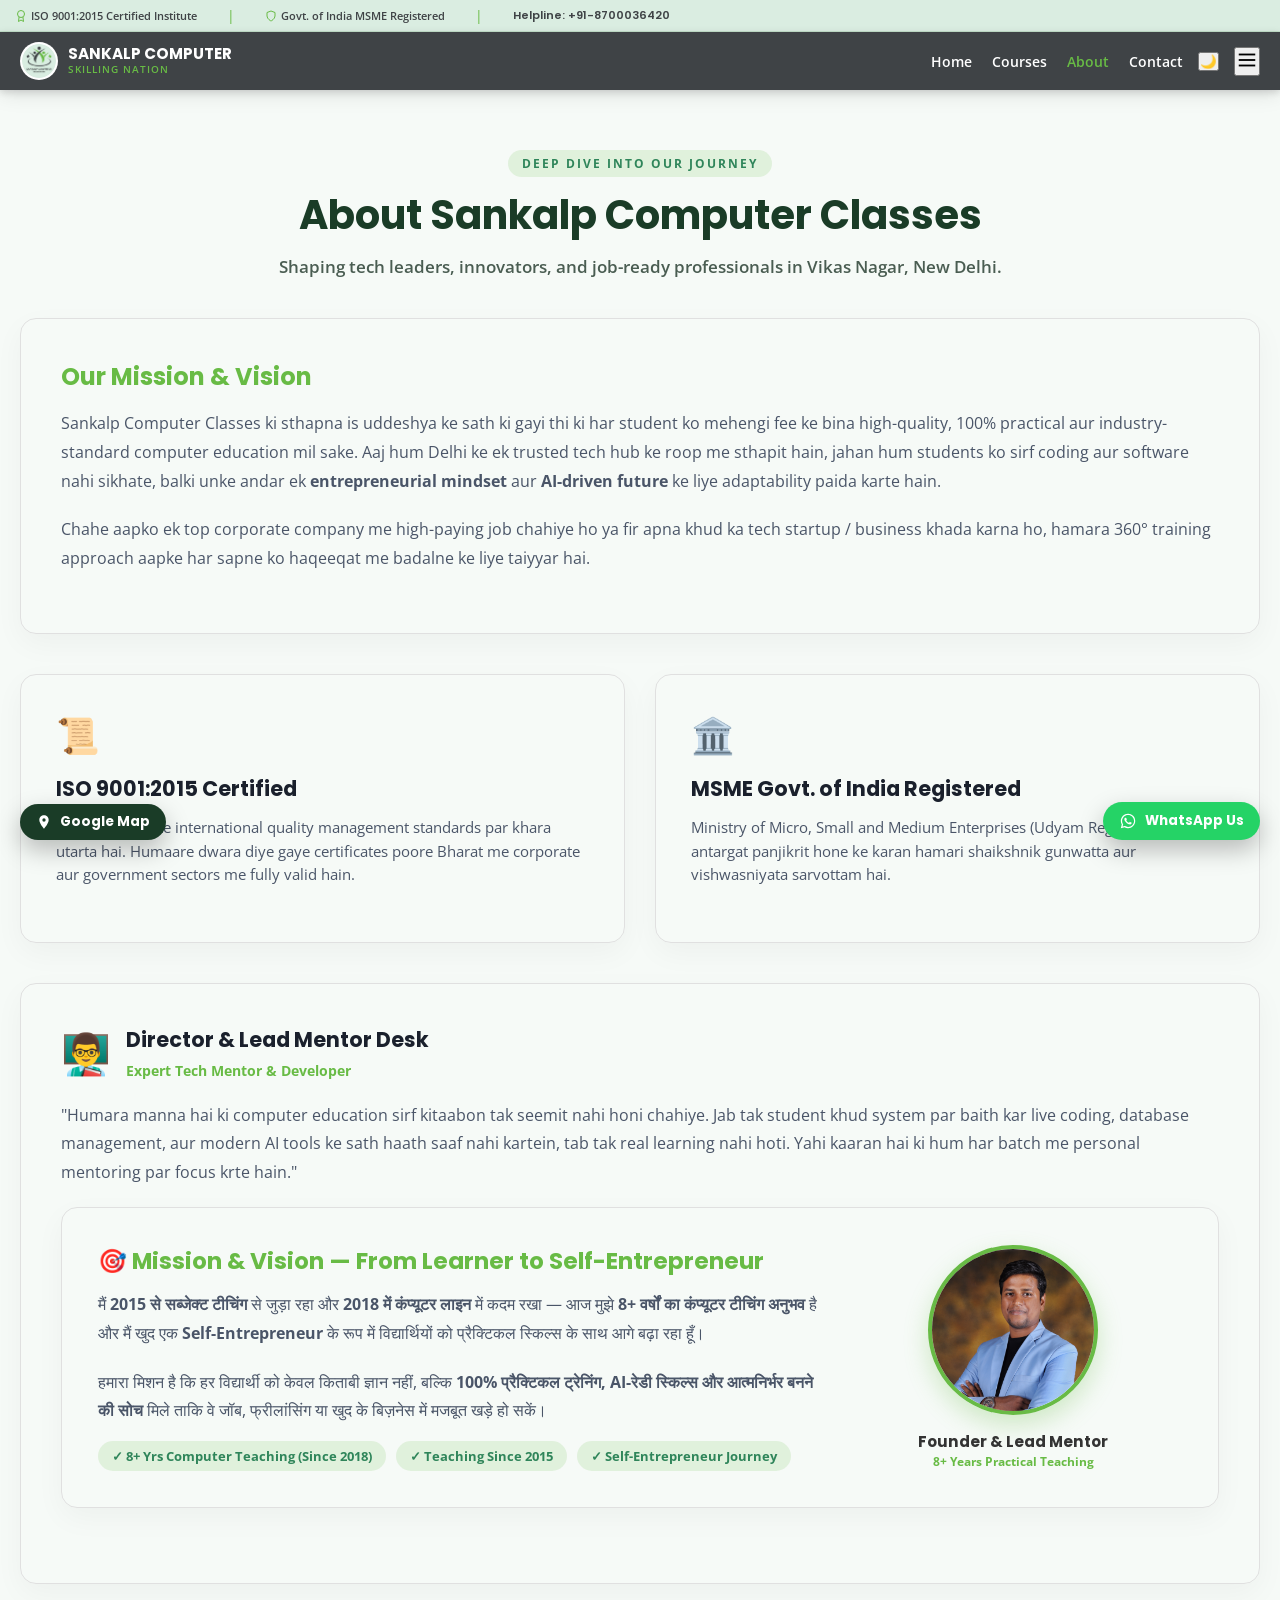
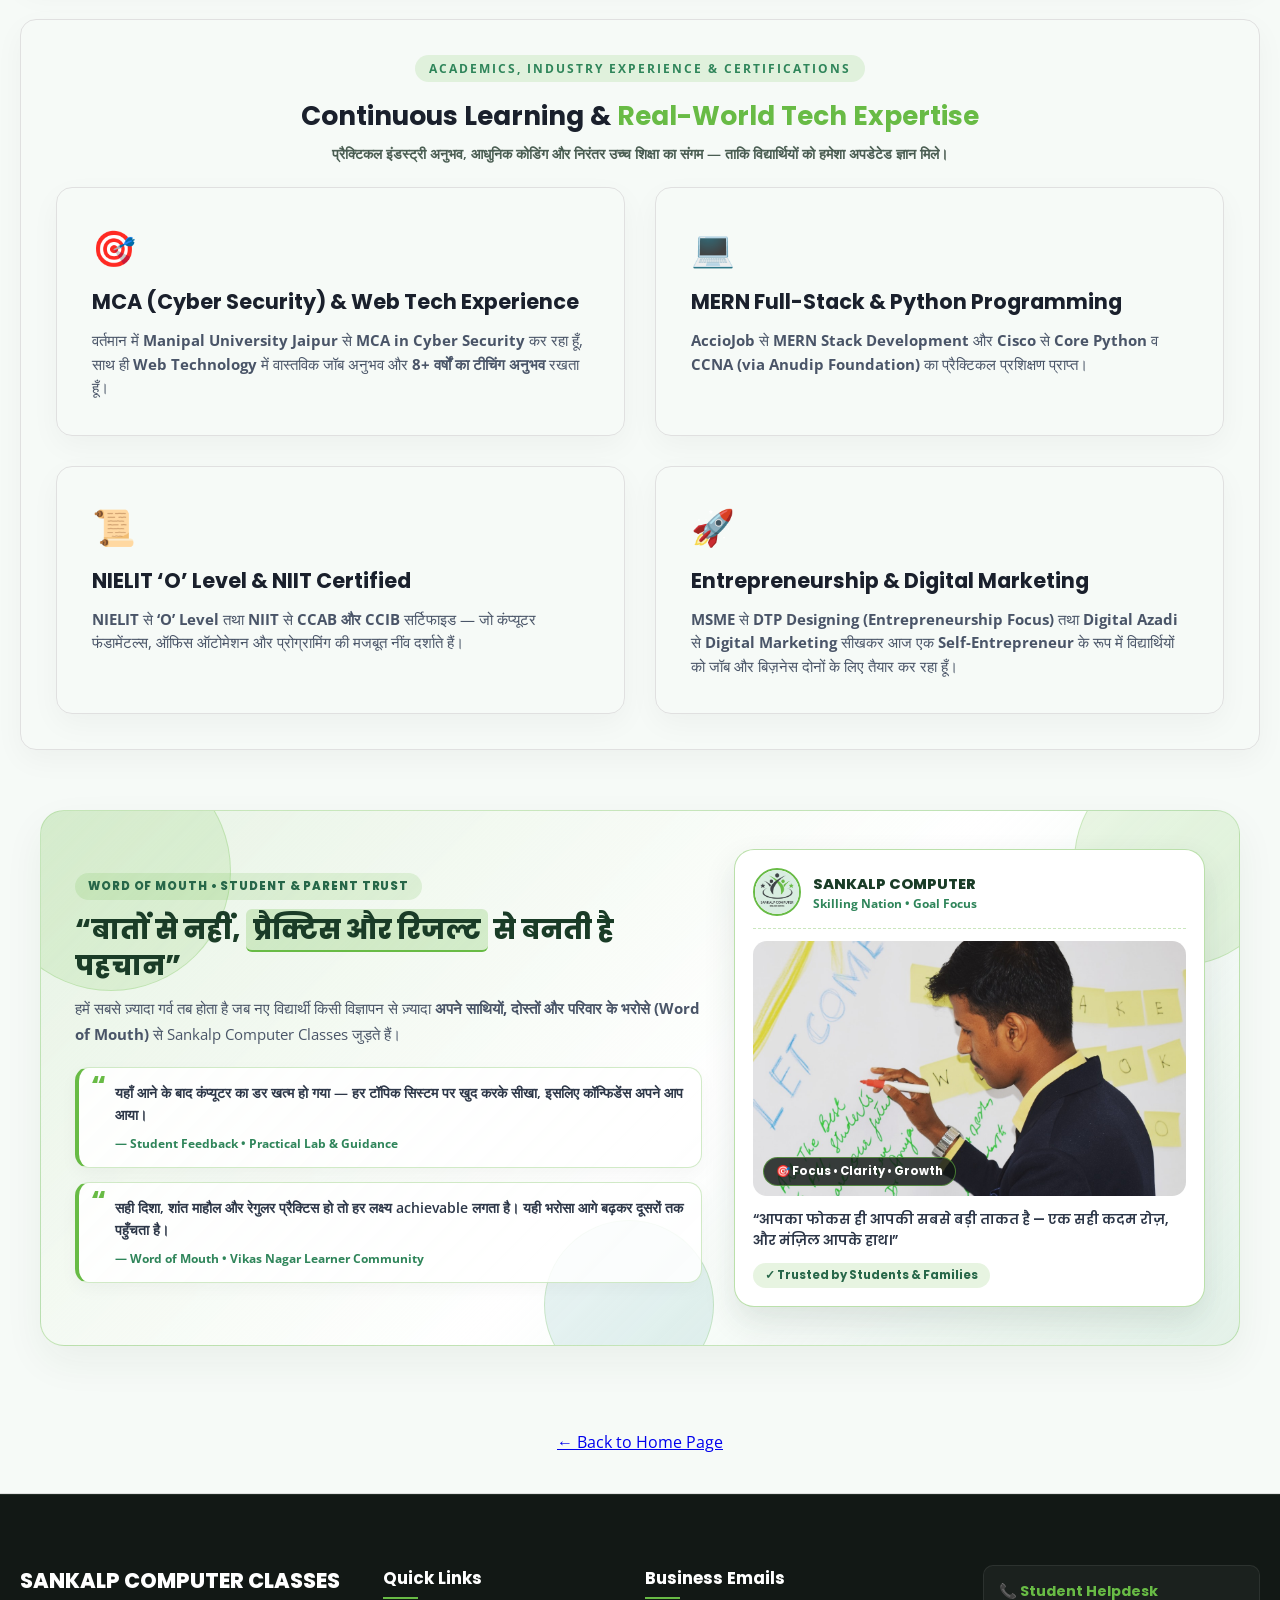
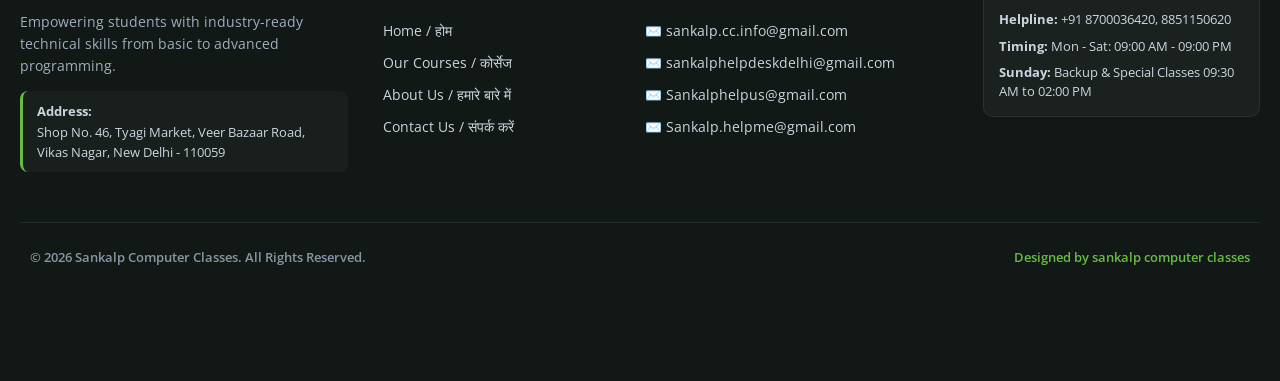
==== commit 6313f607: "Add SEO meta tags across pages" ====
--- a/about.html
+++ b/about.html
@@ -4,6 +4,18 @@
 <head>
     <meta charset="UTF-8">
     <meta name="viewport" content="width=device-width, initial-scale=1.0">
+<meta name="viewport" content="width=device-width, initial-scale=1.0" />
+<title>About Us – Established May 2022 | Sankalp Computer Classes, Delhi</title>
+<meta
+  name="description"
+  content="Learn about Sankalp Computer Classes at Shop No. 46, Tyagi Market, Veer Bazaar Road, Vikas Nagar, New Delhi - 110059. Founded in May 2022 by Director Vikash; ISO 9001:2015 certified & MSME registered."
+/>
+<meta
+  name="keywords"
+  content="about Sankalp Computer Classes, Vikas Nagar Tyagi Market computer center, ISO 9001:2015 computer institute Delhi, MSME registered computer classes"
+/>
+<meta name="robots" content="index, follow" />
+<link rel="canonical" href="https://sankalpcomputerclasses.netlify.app/about.html" />
     <title>About Us - Sankalp Computer Classes | Skilling Nation</title>
     <!-- Google Fonts -->
     <link
--- a/style.css
+++ b/style.css
@@ -2350,6 +2350,7 @@
   display: inline-block;
 }
 
+
 .footer-links li a:hover,
 .footer-emails-list li a:hover {
   color: #68bb45;
@@ -3991,7 +3992,7 @@
 .corner-map-btn,
 .corner-wa-btn {
     position: fixed;
-    bottom: 20px;
+    bottom: 60px;
     z-index: 999999;
     display: inline-flex;
     align-items: center;
@@ -4048,3 +4049,10 @@
     }
 }
 
+#nl-badge,
+.nl-badge,
+#nl-card,
+.nl-card {
+  display: none !important;
+  visibility: hidden !important;
+}
